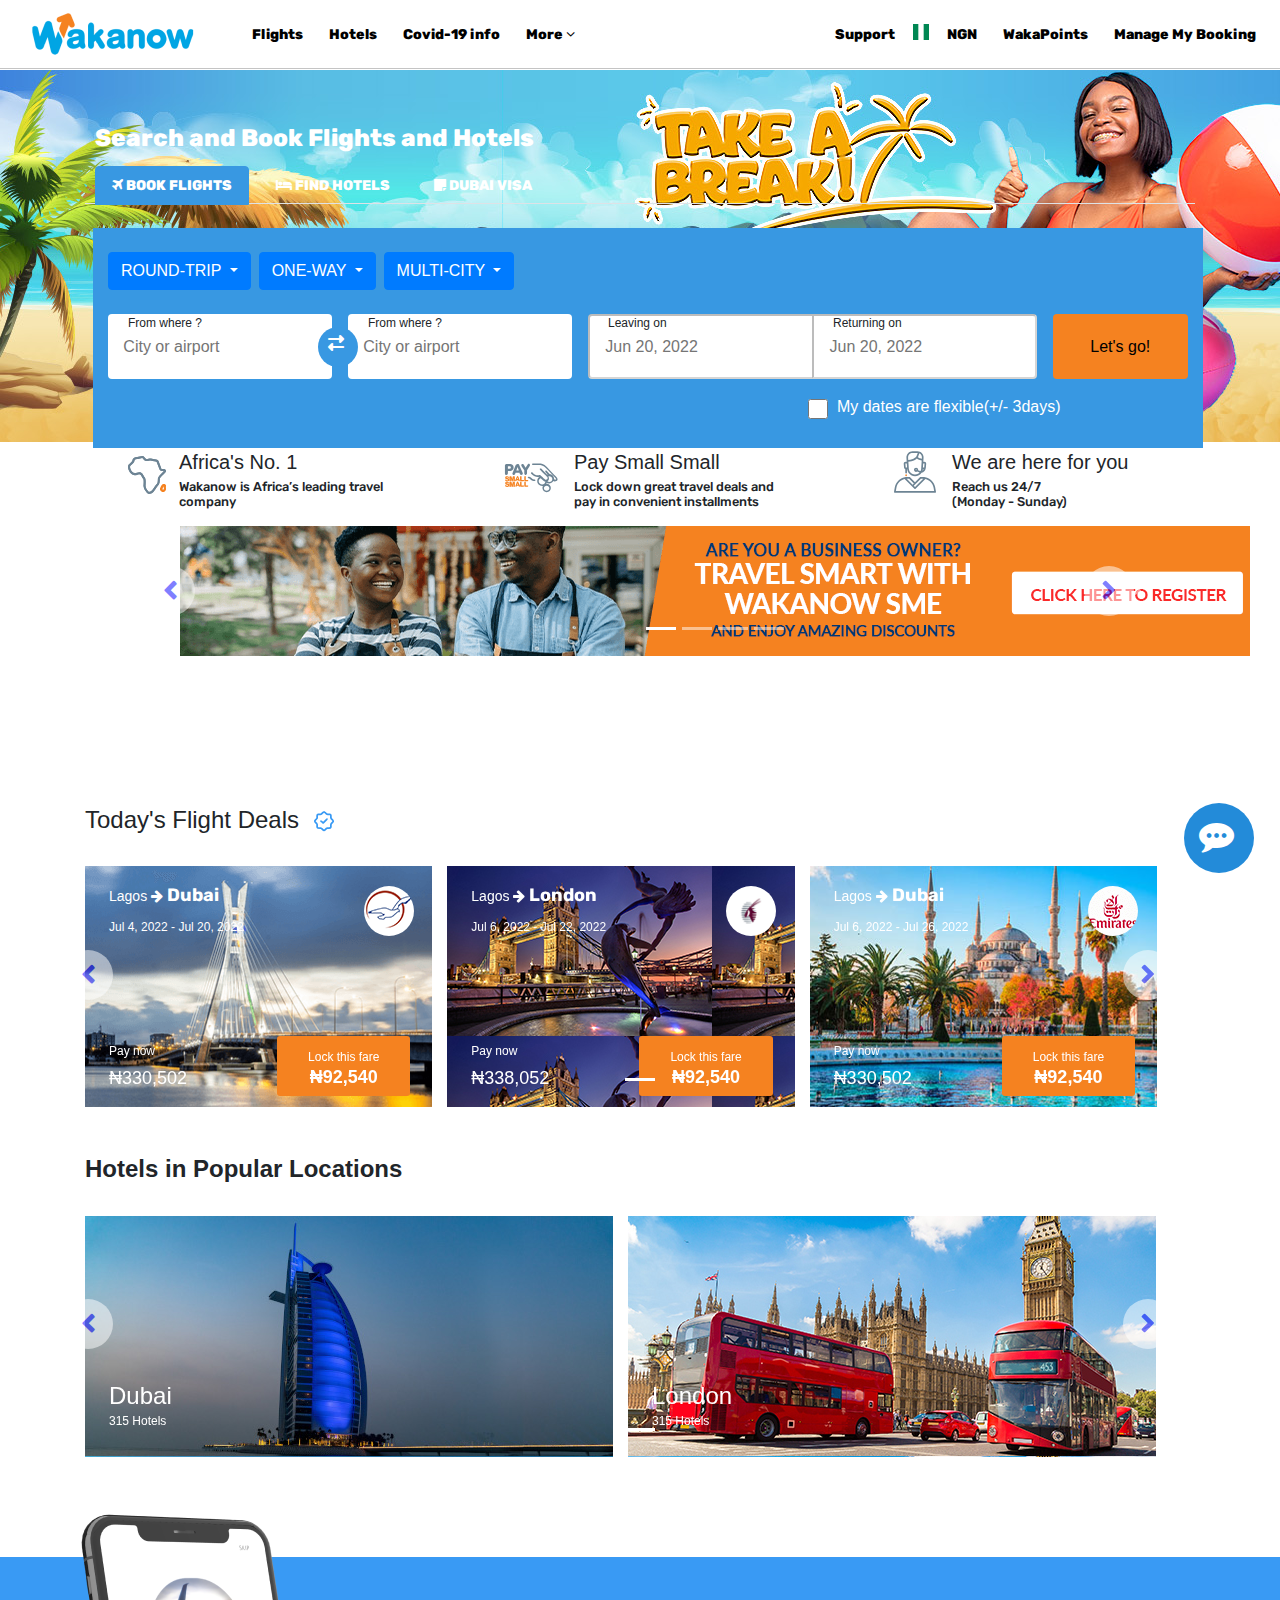
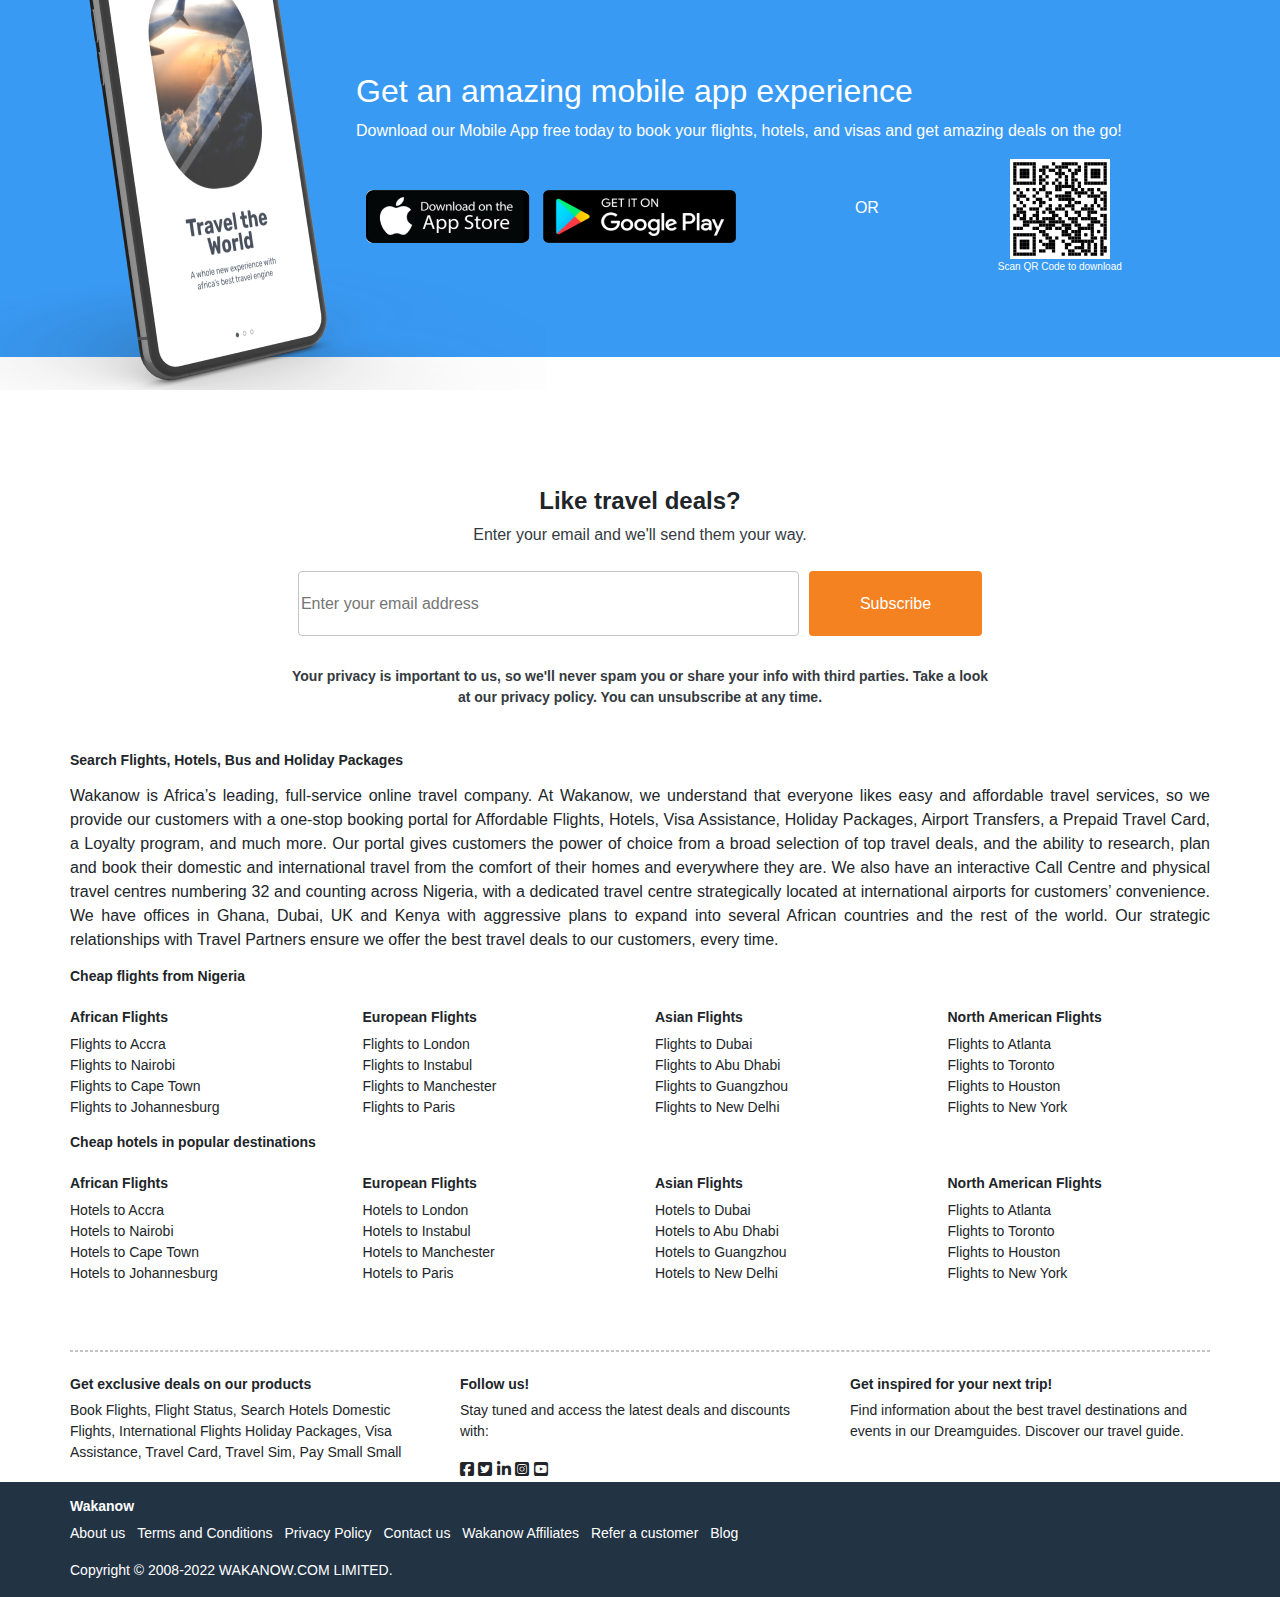
==== index.html @ a481f589 "Merge pull request #1 from gbadeyankashab/shaban" ====
<!DOCTYPE html>
<html lang="en">
  <head>
    <meta charset="UTF-8" />
    <meta http-equiv="X-UA-Compatible" content="IE=edge" />
    <meta name="viewport" content="width=device-width, initial-scale=1.0" />
    <title>Wakanow</title>
    <link
      rel="stylesheet"
      href="https://cdn.jsdelivr.net/npm/bootstrap@4.6.1/dist/css/bootstrap.min.css"
    />
    <script src="https://cdn.jsdelivr.net/npm/jquery@3.6.0/dist/jquery.slim.min.js"></script>
    <script src="https://cdn.jsdelivr.net/npm/popper.js@1.16.1/dist/umd/popper.min.js"></script>
    <script src="https://cdn.jsdelivr.net/npm/bootstrap@4.6.1/dist/js/bootstrap.bundle.min.js"></script>
    <link
      rel="stylesheet"
      href="https://cdnjs.cloudflare.com/ajax/libs/font-awesome/6.1.1/css/all.min.css"
    />
    <link
      rel="stylesheet"
      href="https://cdnjs.cloudflare.com/ajax/libs/font-awesome/4.7.0/css/font-awesome.css"
    />
    <link rel="stylesheet" href="./bootstrap.css" />
    <link rel="stylesheet" href="./index.css">
  </head>
  <style>

    @font-face {
      font-family: rubik;
      src: url(../Rubik/Rubik-VariableFont_wght.ttf);
    }
  </style>
  <body>
    <div class="page">
      <nav
        class="dimeji navbar navbar-expand-md bg-f navbar-f justify-content-between"
        style="
          border-bottom: 1px solid #c4c4c4;
          position: fixed;
          top: 0%;
          width: 100%;
          z-index: 2;
          background-color: #ffffff;
        "
      >
        <!-- Brand/logo -->
        <div class="d-flex">
          <a class="navbar-brand ml-3" href="#">
            <img class="usman"
              src="../image/wakanow-logo.png"
              alt="logo"
              style="font-size: 14px"
            />
          </a>

          <!-- Links -->
          <ul id="ball" class="navbar-nav mt-2 ml-4">
            <li class="nav-item">
              <a class="nav-link" href="./d.html">Flights</a>
            </li>
            <li class="nav-item">
              <a class="nav-link" href="./g.html">Hotels</a>
            </li>
            <li class="nav-item">
              <a class="nav-link" href="covid19info.html">Covid-19 info</a>
            </li>
            <li class="nav-item">
              <a class="nav-link" id="tboy" href="#" style="border: none"
                >More <i class="fa fa-angle-down"></i>
                <div class="thawban">
                  <div>
                  <img src="../image/pay-small-small.svg" alt="">
                  <p><a href="">hhhhhhhh</a></p>
                </div>
                </div>
              
              </a>
            </li>
          </ul>
        </div>
        <ul id="sch" class="navbar-nav">
          <li class="bat nav-item">
            <a class="nav-link" id="support" href="#" style="border: none"
              >Support
              <div class="dropdown1">
                <div class="all">
                  <i class="fa fa-whatsapp"> <span>Whatsapp</span></i>
                  <i class="fa fa-user-md"> <span>Customer Support</span></i>
                  <i class="fa fa-phone"> <span>Contact Us</span></i>
                </div>
              </div>
            </a>
          </li>
          <a>
            <div>
              <img 
                class="mt-2"
                id="nigeria"
                height="16"
                src="../image/flag.svg"
                alt=""
              />
              <div class="dropdown2">
                <div class="all">
                  <i class="fa fa-whatsapp"> <span>Whatsapp</span></i>
                  <i class="fa fa-user-md"> <span>Customer Support</span></i>
                  <i class="fa fa-phone"> <span>Contact Us</span></i>
                </div>
              </div>
            </div>
          </a>
          <li class="bat nav-item">
            <a class="nav-link" id="ngn" href="#" style="border: none"
              >NGN
              <div class="dropdown3">
                <div class="all">
                  <i> <span>USD ($) Dollars</span></i>
                  <i> <span>NGN (N) Naira</span></i>
                </div>
              </div></a>
            
          </li>
          <li class="bat nav-item">
            <a class="nav-link" href="wakapoints.html" style="border: none">WakaPoints</a>
          </li>
          <li class="bat nav-item">
            <a class="nav-link" href="#" style="border: none"
              >Manage My Booking
            </a>
          </li>
          <div class="anu" style="display: flex;">
          <li class="ibeji nav-item" style="">
            <a class="nav-link" id="suppor" href="#" style="border: none"
              >Support
              <div class="dropdown1">
                <div class="all">
                  <i class="fa fa-whatsapp"> <span>Whatsapp</span></i>
                  <i class="fa fa-user-md"> <span>Customer Support</span></i>
                  <i class="fa fa-phone"> <span>Contact Us</span></i>
                </div>
              </div>
            </a>
          </li>
          <li>
            <button class="ran"><i class="fa fa-bars" style=";"></i></button>
          </li>
          </div>
        </ul>
      </nav>
    </div>
    
    <div class="back">
          <div class="tunji container">
          <div class="book">Search and Book Flights and Hotels</div>
          <!-- Nav tabs -->
          <ul class="mom nav nav-tabs" role="tablist" style="margin-top: 10px;">
            <li class="nav-item">
              <a class="goe nav-link active text-white" data-toggle="tab" href="#home"><i class="fa fa-plane text-white"></i> BOOK FLIGHTS</a>
            </li>
            <li class="nav-item">
              <a class="goe nav-link text-white" data-toggle="tab" href="#menu1"><i class="fa fa-bed"></i> FIND HOTELS</a>
            </li>
            <li class="nav-item">
              <a class="goe nav-link text-white" data-toggle="tab" href="#menu2"><i class="fa fa-sticky-note"></i> DUBAI VISA</a>
            </li>
          </ul>
          <ul class="dad nav nav-tabs" role="tablist" style="margin-top: -20px;">
            <li class="nav-item">
              <a class="goa nav-link active text-white" data-toggle="tab" href="#home"><i class="fa fa-plane text-white"></i> Book Flights</a>
            </li>
            <li class="nav-item">
              <a class="goa nav-link text-white" data-toggle="tab" href="#menu1" style="margin-left: -10px;"><i class="fa fa-bed"></i> Find Hotels</a>
            </li>
            <li class="nav-item">
              <a class="goa nav-link text-white" data-toggle="tab" href="#menu2"><i class="fa fa-sticky-note"></i> Dubai Visa</a>
            </li>
          </ul><br>
        
          <!-- Tab panes -->
          <div class="tab-content">
            <div id="home" class="dads container tab-pane active bg-deji ml-2" style="height: 220px;"><br>
              <div class="tao d-flex">
                <div class="dropdown">
                  <button type="button" class="btn btn-primary dropdown-toggle text-white" data-toggle="dropdown">
                    ROUND-TRIP
                  </button>
                  <div class="dropdown-menu" style="width: 210px;">
                    <a class="dropdown-item" href="#">Round trip</a>
                    <a class="dropdown-item" href="#">One-way</a>
                    <a class="dropdown-item" href="#">Multi-city</a>
                  </div>
                </div>
                <div class="dropdown ml-2">
                  <button type="button" class="btn btn-primary dropdown-toggle text-white" data-toggle="dropdown">
                    ONE-WAY
                  </button>
                  <div class="dropdown-menu">
                    <a class="dropdown-item" href="#"></a>
                    <a class="dropdown-item" href="#">Link 2</a>
                    <a class="dropdown-item" href="#">Link 3</a>
                  </div>
                </div>
                <div class="dropdown ml-2">
                  <button type="button" class="btn btn-primary dropdown-toggle text-white" data-toggle="dropdown">
                    MULTI-CITY
                  </button>
                  <div class="dropdown-menu"style="width: 210px;">
                    <a class="dropdown-item" href="#">Economy</a>
                    <a class="dropdown-item" href="#">Premium Economy</a>
                    <a class="dropdown-item" href="#">Business</a>
                    <a class="dropdown-item" href="#">First Class</a>
                  </div>
                </div>
              </div><br>
              <div class="bolu d-flex">
                <div class="dropdown">
                  <button type="button" class="btn btn-primary text-white" data-toggle="dropdown" disabled style="margin-right: 5px; width: 118px;">
                    ROUND TRIP
                  </button>
                  <div class="dropdown-menu" style="width: 210px;">
                    <a class="dropdown-item" href="#">Round trip</a>
                    <a class="dropdown-item" href="#">One-way</a>
                    <a class="dropdown-item" href="#">Multi-city</a>
                  </div>
                </div>
                <div class="dropdown ml-2">
                  <button type="button" class="btn btn-primary text-white" data-toggle="dropdown" disabled style="margin-right: 5px; width: 100px;">
                    ONE-WAY
                  </button>
                  <div class="dropdown-menu">
                    <a class="dropdown-item" href="#"></a>
                    <a class="dropdown-item" href="#">Link 2</a>
                    <a class="dropdown-item" href="#">Link 3</a>
                  </div>
                </div>
                <div class="dropdown ml-2">
                  <button type="button" class="btn btn-primary text-white" data-toggle="dropdown" disabled style="width: 110px;">
                    MULTI-CITY
                  </button>
                  <div class="dropdown-menu"style="width: 210px;">
                    <a class="dropdown-item" href="#">Economy</a>
                    <a class="dropdown-item" href="#">Premium Economy</a>
                    <a class="dropdown-item" href="#">Business</a>
                    <a class="dropdown-item" href="#">First Class</a>
                  </div>
                </div>
              </div>
              <div class="d-flex"  id="shabxy">
                <label _ngcontent-bpd-c108="" class="label">From where ?</label>
                <input class="city" type="text" placeholder="   City or airport ">
                <div class="rounded-circle bg-deji" style="width: 40px; height: 40px; position: absolute;margin-left: 210px; margin-top: 13px;">
                <i class="fa fa-right-left text-white mt-2 position-absolute" style="margin-left: 10px;"></i>
                </div>
                <br><label _ngcontent-bpd-c108="" class="label1">From where ?</label>
                <input class="city ml-3" type="text" placeholder="   City or airport">          
                <label _ngcontent-bpd-c108="" class="label2">Leaving on</label>               
                <input class="city2 ml-3 bg-white" type="text" placeholder="   Jun 20, 2022" disabled>
                <label _ngcontent-bpd-c108="" class="label3">Returning on</label>               
                <input class="city3 bg-white" type="text" placeholder="   Jun 20, 2022" disabled>
                <button class="button ml-3">Let's go!</button>
              </div>
              <div class=""  id="shabs">
                <label _ngcontent-bpd-c108="" class="label">From where ?</label>
                <input class="city" type="text" placeholder="   Murtala Muhammed International Airport " style="width: 350px !important; font-weight: 400; font-family: rubik, sans-serif; font-size: 16px;">
                <div class="rounded-circle bg-deji" style="width: 40px; height: 40px; position: absolute;margin-left: 150px; margin-top: -10px;">
                <i class="fa fa-right-left text-white mt-2 position-absolute" style="margin-left: 10px;"></i>
                </div>
                <br><label _ngcontent-bpd-c108="" class="label7">To where ?</label>
                <input class="city " type="text" placeholder="   Dubai International Airport (DXB)" style="width: 350px !important; font-weight: 400; font-family: rubik, sans-serif; font-size: 16px;"><br><br>          
                <div class="d-flex">
                <label _ngcontent-bpd-c108="" class="label8">Leaving on</label>               
                <input class="city7 bg-white" type="text" placeholder="   Jun 20, 2022" disabled>
                <label _ngcontent-bpd-c108="" class="label9">Returning on</label>               
                <input class="city8 bg-white" type="text" placeholder="   Jun 20, 2022" disabled>
                
              </div><br>
              <div class="taoh d-flex">
                <div class="dropdown">
                  <button type="button" class="btn btn-white dropdown-toggle text-white" data-toggle="dropdown" style="height: 65px; width: 170px;">
                    1 Passenger
                  </button>
                  <div class="dropdown-menu" style="width: 210px;">
                    <a class="dropdown-item" href="#">Round trip</a>
                    <a class="dropdown-item" href="#">One-way</a>
                    <a class="dropdown-item" href="#">Multi-city</a>
                  </div>
                </div>
                <div class="dropdown ml-2">
                  <button type="button" class="btn btn-white dropdown-toggle text-white" data-toggle="dropdown" style="height: 65px; width: 170px;">
                    Economy
                  </button>
                  <div class="dropdown-menu"style="width: 210px;">
                    <a class="dropdown-item" href="#">Economy</a>
                    <a class="dropdown-item" href="#">Premium Economy</a>
                    <a class="dropdown-item" href="#">Business</a>
                    <a class="dropdown-item" href="#">First Class</a>
                  </div>
                </div>
              </div><br><br>
                <button class="button">Let's go!</button>
              </div>
              <div class="d-flex mt-3" style="margin-left: 700px;">
              <input class="check mt-1" type="checkbox">
              <div class="text-white f-">&nbsp;&nbsp;My dates are flexible(+/- 3days)</div>
              </div>              
            </div>
            <div id="menu1" class="container tab-pane fade bg-deji ml-2" style="height: 220px;"><br>
              <div class="d-flex text-white font-weight-bold" style="font-size: 12px;">
                <div class="mt-3">
                  <p>WHAT ARE YOU TRAVELLING FOR?</p>
                </div>
                <div class=" ml-3">
                  <div class="d-flex mt-3">
                    <input class="check" type="checkbox">
                    <div class="text-white f-">&nbsp;&nbsp;BUSINESS</div>
                    </div>
                </div>
                <div class=" ml-3">
                  <div class="d-flex mt-3">
                    <input class="check" type="checkbox">
                    <div class="text-white f-">&nbsp;&nbsp;LEISURE</div>
                    </div>
                </div>
                <div class="mt-3 ml-3">
                  <p style="font-size: 12px; text-decoration: underline;">Why this?</p>
                </div>
               
              </div><br>
              <div class="d-flex"  id="shabxy">
                <label _ngcontent-bpd-c108="" class="la">Going to?
                </label>
                <input class="town" type="text" placeholder="    Destination, city or hotel name" style="font-weight: bold; font-size: 16px; font-family: rubik, sans-serif;">                                      
                <label _ngcontent-bpd-c108="" class="la2">Check-in</label>               
                <input class="town2 ml-2 bg-white" type="text" placeholder="   Jun 20, 2022" disabled style="font-weight: bold; font-size: 16px; line-height: 30px;">
                <label _ngcontent-bpd-c108="" class="la3">Check-out</label>               
                <input class="town3 bg-white" type="text" placeholder="   Jun 20, 2022" disabled style="font-weight: bold; font-size: 16px;">
                <button class="goes">
                  <p class="mb-4" style="color: #BAAEB2; font-size: 12px; margin-left:-60px;">Rooms and guests</p>
                  <p style="margin-top: -20px; font-size: 16px; margin-left: -50px;">1 Room, 1 Guest</p>
                  <div><i id="down" class="fa fa-angle-down" style="position: absolute; margin-top: -40px; margin-left: 80px;"></i></div>
                  <div class="box">
                    <div class="">
                      <span>Roo</span>
                      <div>
                        <p>bbj</p>
                      </div>
                    </div>
                  </div>
                </button>
                <button class="button ml-3">Search</button>
                
              </div>
              <div class="d-flex mt-3" style="margin-left: 700px;">
                <div>
                  <i class="fa fa-check-decagram mr-1"></i>
                </div>
              </div>        
            </div>
            <div id="menu2" class="container tab-pane fade"><br>
              <h3>Menu 2</h3>
              <p>Sed ut perspiciatis unde omnis iste natus error sit voluptatem accusantium doloremque laudantium, totam rem aperiam.</p>
            </div>
          </div>
        </div>
      </div>
      <div class="ayo d-flex">
        <div style="margin-left: 120px;">
          <img src="../image/africa-icon.svg" alt="" style="margin-bottom: 10px;">
        </div>
        <div>
          <h5 class="ml-1">Africa's No. 1 <p class="travel">Wakanow is Africa’s leading travel
            <br> company</p>
          </h5>
        </div>      
        <div style="margin-left:120px;">
          <img src="../image/pay-small-small.svg" alt="">
        </div>
        <div>
          <h5 class="ml-3">Pay Small Small
          <p class="travel">Lock down great travel deals and
            <br>pay in convenient installments</p>
        </h5>
      </div> 
        <div style="margin-left:120px;">
          <img src="../image/telemarketer.svg" alt="">
        </div>
        <div>
          <h5 class="ml-3">We are here for you
          <p class="travel">Reach us 24/7
           <br>(Monday - Sunday)</p>
         </h5>
        </div>    
      </div>
      <div class="na container-fluid">
        <div class="col-lg-12">
      <div id="demo" class="ife carousel slide" data-ride="carousel" style="margin-left: 150px;">

        <!-- Indicators -->
        <ul class="carousel-indicators">
          <li data-target="#demo" data-slide-to="0" class="active"></li>
          <li data-target="#demo" data-slide-to="1"></li>
          <li data-target="#demo" data-slide-to="2"></li>
          <li data-target="#demo" data-slide-to="3"></li>
        </ul>
        
        <!-- The slideshow -->
        <div class="carousel-inner">
          <div class="carousel-item active">
            <img class="ala" src="../image/Travel_Smart_Slider.png" alt="Los Angeles" width="" height="130px">
          </div>
          <div class="carousel-item">
            <img class="alas" src="../image/MAAS.png" alt="Chicago" width="" height="130px">
          </div>
          <div class="carousel-item">
            <img class="alass" src="../image/HomeCovid.jpg" alt="New York" width="px" height="130px">
          </div>
          <div class="carousel-item">
            <img class="alasss" src="../image/Wakapoint_Sliderbanner.png" alt="New York" width="px" height="130px">
          </div>
        </div>
        
        <!-- Left and right controls -->
        <a class="carousel-control-prev" id="prev" href="#demo" data-slide="prev" style="margin-left: -90px;">
          <span class="fa fa-chevron-left" style="color:blue; font-size: 20px; font-weight: bold; background-color: white; display: flex; justify-content: center; align-items: center; width: 50px; height: 50px; border-radius: 50%;"></span>
        </a>
        <a class="carousel-control-next" href="#demo" data-slide="next" style="margin-right: 60px;">
          <span class="fa fa-chevron-right" style="color:blue; font-size: 20px; font-weight: bold; background-color: white; display: flex; justify-content: center; align-items: center; width: 50px; height: 50px; border-radius: 50%; margin-left: 5px;"></span>></span>
        </a>
      </div>
    </div>
    </div>
      <div class="nj container-fluid">
        <div class="col-sm-12">
      <div id="demo" class="ife carousel slide" data-ride="carousel" style="margin-left: 150px;">

        <!-- Indicators -->
        <ul class="carousel-indicators">
          <li data-target="#demo" data-slide-to="0" class="active"></li>
          <li data-target="#demo" data-slide-to="1"></li>
          <li data-target="#demo" data-slide-to="2"></li>
          <li data-target="#demo" data-slide-to="3"></li>
        </ul>
        
        <!-- The slideshow -->
        <div class="carousel-inner">
          <div class="carousel-item active">
            <img class="ala" src="../image/Travel_Smart_Slider.png" alt="Los Angeles" width="" height="130px">
          </div>
          <div class="carousel-item">
            <img class="alas" src="../image/MAAS.png" alt="Chicago" width="" height="130px">
          </div>
          <div class="carousel-item">
            <img class="alass" src="../image/HomeCovid.jpg" alt="New York" width="px" height="130px">
          </div>
          <div class="carousel-item">
            <img class="alasss" src="../image/Wakapoint_Sliderbanner.png" alt="New York" width="px" height="130px">
          </div>
        </div>
        
        <!-- Left and right controls -->
        <a class="carousel-control-prev" id="prev" href="#demo" data-slide="prev" style="margin-left: -90px;">
          <span class="fa fa-chevron-left" style="color:blue; font-size: 20px; font-weight: bold; background-color: white; display: flex; justify-content: center; align-items: center; width: 50px; height: 50px; border-radius: 50%;"></span>
        </a>
        <a class="carousel-control-next" href="#demo" data-slide="next" style="margin-right: 60px;">
          <span class="fa fa-chevron-right" style="color:blue; font-size: 20px; font-weight: bold; background-color: white; display: flex; justify-content: center; align-items: center; width: 50px; height: 50px; border-radius: 50%; margin-left: 5px;"></span>></span>
        </a>
      </div>
    </div>
    </div>
      <div class="container bg-white" style="margin-top: 150px;">
        <h4>Today's Flight Deals <img class="ml-2" src="../image/verified.png" alt=""></h4>
        <!-- <div class="d-flex mt-5">
        
        </div> -->
        <div id="demo" class="carousel slide" data-ride="carousel" >

          <!-- Indicators -->
          <ul class="carousel-indicators">
            <li data-target="#deji" data-slide-to="0" class="active"></li>
            <!-- <li data-target="#deji" data-slide-to="1"></li> -->
            <!-- <li data-target="#deji" data-slide-to="2"></li>
            <li data-target="#deji" data-slide-to="3"></li> -->
          </ul>
          
          <!-- The slideshow -->
          <br><div class="carousel-inner">
            <div class="carousel-item active d-flex">
              <div class="london1">
                <div class=" shaban text-white d-flex">
                  <div>
                  <div class="d-flex">
                    <p class="mt-3 ml-4" style="font-size: 14px;">Lagos<i class="fa fa-arrow-right ml-1" style="font-size:14px;"></i><span class="font-weight-bold ml-1" style="font-size: 18px; font-family: rubik,sans-serif;">Dubai</span></p>
                  </div>
                 <div class="d-flex">
                  <p class="ml-4" style="font-size:12px; line-height:5px;">Jul 4, 2022 - Jul 20, 2022</p>
                </div>
                </div>
                <img class="`" src="../image/P4.gif" alt="" style="border-radius: 100%; height: 50px; margin-left: 120px; margin-top: 20px; ">
                </div>
                <div class=" shaban text-white d-flex" style="margin-top: 80px;">
                  <div>
                  <div class="d-flex">
                    <p class="mt-3 ml-4" style="font-size: 12px;">Pay now</p>
                  </div>
                 <div class="d-flex">
                  <h5 class="ml-4" style="font-size:18px; line-height:5px;">₦330,502</h5>
                </div>
                </div>
                <button class="primary btn btn">
                <div class="text-white" style="line-height: 20px;">
                  <span style="font-size: 12px;">Lock this fare</span>
                  <span class="font-weight-bold d-block" style="font-size: 18px;">₦92,540</span>
                </div>
                </button>
                </div>
              </div >
              <div class="london2">
                <div class=" shaban text-white d-flex">
                  <div>
                  <div class="d-flex">
                    <p class="mt-3 ml-4" style="font-size: 14px;">Lagos<i class="fa fa-arrow-right ml-1" style="font-size:14px;"></i><span class="font-weight-bold ml-1" style="font-size: 18px; font-family: rubik,sans-serif;">London</span></p>
                  </div>
                 <div class="d-flex">
                  <p class="ml-4" style="font-size:12px; line-height:5px;">Jul 6, 2022 - Jul 22, 2022</p>
                </div>
                </div>
                <img class="`" src="../image/QR.gif" alt="" style="border-radius: 100%; height: 50px; margin-left: 120px; margin-top: 20px; ">
                </div>
                <div class=" shaban text-white d-flex" style="margin-top: 80px;">
                  <div>
                  <div class="d-flex">
                    <p class="mt-3 ml-4" style="font-size: 12px;">Pay now</p>
                  </div>
                 <div class="d-flex">
                  <h5 class="ml-4" style="font-size:18px; line-height:5px;">₦338,052</h5>
                </div>
                </div>
                <button class="primary btn btn">
                <div class="text-white" style="line-height: 20px;">
                  <span style="font-size: 12px;">Lock this fare</span>
                  <span class="font-weight-bold d-block" style="font-size: 18px;">₦92,540</span>
                </div>
                </button>
                </div>
              </div>
              
              <div class="london3">
                <div class=" shaban text-white d-flex">
                  <div>
                  <div class="d-flex">
                    <p class="mt-3 ml-4" style="font-size: 14px;">Lagos<i class="fa fa-arrow-right ml-1" style="font-size:14px;"></i><span class="font-weight-bold ml-1" style="font-size: 18px; font-family: rubik,sans-serif;">Dubai</span></p>
                  </div>
                 <div class="d-flex">
                  <p class="ml-4" style="font-size:12px; line-height:5px;">Jul 6, 2022 - Jul 26, 2022</p>
                </div>
                </div>
                <img class="`" src="../image/EK.gif" alt="" style="border-radius: 100%; height: 50px; margin-left: 120px; margin-top: 20px; ">
                </div>
                <div class=" shaban text-white d-flex" style="margin-top: 80px;">
                  <div>
                  <div class="d-flex">
                    <p class="mt-3 ml-4" style="font-size: 12px;">Pay now</p>
                  </div>
                 <div class="d-flex">
                  <h5 class="ml-4" style="font-size:18px; line-height:5px;">₦330,502</h5>
                </div>
                </div>
                <button class="primary btn btn">
                <div class="text-white" style="line-height: 20px;">
                  <span style="font-size: 12px;">Lock this fare</span>
                  <span class="font-weight-bold d-block" style="font-size: 18px;">₦92,540</span>
                </div>
                </button>
                </div>
              </div>
          </div>
          </div>
          
          
          <a class="carousel-control-prev" href="#deji" data-slide="prev" style="margin-left:-80px;">
            <span class="fa fa-chevron-left" style="color:blue; font-size: 20px; font-weight: bold; background-color: white; display: flex; justify-content: center; align-items: center; width: 50px; height: 50px; border-radius: 50%;"></span>
          </a>
          <a class="carousel-control-next" href="#deji" data-slide="next">
            <span class="fa fa-chevron-right" style="color:blue; font-size: 20px; font-weight: bold; background-color: white; display: flex; justify-content: center; align-items: center; width: 50px; height: 50px; border-radius: 50%; margin-left: 80px;"></span>></span>
          </a>
        </div>
      </div>
      <div class="container mt-5">
        <h4 class="font-weight-bold d-none d-sm-block">Hotels in Popular Locations</h4>
        <div id="demo" class="carousel slide" data-ride="carousel" >

          <!-- Indicators -->
          <ul class="carousel-indicators">
            <li data-target="#deji" data-slide-to="0" class="active"></li>
            <!-- <li data-target="#deji" data-slide-to="1"></li> -->
            <!-- <li data-target="#deji" data-slide-to="2"></li>
            <li data-target="#deji" data-slide-to="3"></li> -->
          </ul>
          
          <!-- The slideshow -->
          <br><div class="carousel-inner">
            <div class="carousel-item active d-flex">
              <div class="dubai">
                <div class=" shaban text-white d-flex" style="margin-top: 150px;">
                  <div>
                  <div class="d-flex">
                    <h4 class="mt-3 ml-4">Dubai</h4>
                  </div>
                 <div class="d-flex">
                  <span class="ml-4" style="font-size:12px; line-height:5px;">315 Hotels</span>
                </div>
                </div>
                </div>
              </div >
              <div class="london5">
                <div class=" shaban text-white d-flex" style="margin-top: 150px;">
                  <div>
                  <div class="d-flex">
                    <h4 class="mt-3 ml-4">London</h4>
                  </div>
                 <div class="d-flex">
                  <span class="ml-4" style="font-size:12px; line-height:5px;">315 Hotels</span>
                </div>
                </div>
               
                </div>
              </div>
              
             
          </div>
          </div>
          
          
          <a class="carousel-control-prev" href="#deji" data-slide="prev" style="margin-left:-80px;">
            <span class="fa fa-chevron-left" style="color:blue; font-size: 20px; font-weight: bold; background-color: white; display: flex; justify-content: center; align-items: center; width: 50px; height: 50px; border-radius: 50%;"></span>
          </a>
          <a class="carousel-control-next" href="#deji" data-slide="next">
            <span class="fa fa-chevron-right" style="color:blue; font-size: 20px; font-weight: bold; background-color: white; display: flex; justify-content: center; align-items: center; width: 50px; height: 50px; border-radius: 50%; margin-left: 80px;"></span>></span>
          </a>
        </div>
      </div>
      <div class="bg">
      <div class="container" style="height:400px; margin-top: 100px;">
        <div class="d-flex align-items-center">
          <div class="image-box" style="margin-top: -151px; margin-left: -200px;">
            <img src="../image/app-download-icon-desktop.png" alt="" class="img-fluid d-none d-md-block" style="">
          </div>
          <div class="content" style="margin-left: -190px;">
            <h2 class="text-white font-weight-normal">Get an amazing mobile app experience</h2>
            <p class="text-white">Download our Mobile App free today to book your flights, hotels, and visas and get amazing deals on the go!</p>
            <div class="d-none d-md-flex align-items-center justify-content-between">
              <div>
                <a href="https://apps.apple.com/us/app/id1467891138">
                  <img src="../image/IOS-image.png" alt="">
                </a>
                <a href="https://play.google.com/store/apps/details?id=com.wakanow.android">
                  <img src="../image/Play-store.png" alt="">
                </a>
              </div>
              <div>
                <p class="text-white m-o">OR</p>
              </div>
              <div class="text-center">
                <img src="../image/app-qr.svg" alt="" style="height: 100px;">
                <p class="m-0 text-white" style="font-size: 10px;">Scan QR Code to download</p>
              </div>
            </div>
          </div>
        </div> 
      </div>
    </div>
    <div class="container bg-thaw" style="margin-top: 100px; height:  278.984px;">
      <div class="text-center" style="">
        <h4 class="font-weight-bold" style="padding-top: 30px">Like travel deals?</h4>
        <p class="text-dark">Enter your email and we'll send them your way.</p>
      </div>
      <div class="d-flex mt-4" style="align-items: center; justify-content: center">
        <input class="mail" type="email" placeholder="Enter your email address" style="height: 65px; width: 500.984px;">
        <button class="btn btn-f">Subscribe</button>
      </div>
      
      <p class="mt-4 mt-md-0 text-dark travel-deals-desc text-center" style="font-size: 14px; font-weight: 600; padding-top: 30px;"> 
        Your privacy is important to us, so we'll never spam you or share your info with third parties. Take a look 
        <br> at our privacy policy. You can unsubscribe at any time. 
      </p>
    </div>
    <div class="container mt-3" style="padding: 0;">
      <div>
        <h5 style="font-size: 14px;" class="font-weight-bold">Search Flights, Hotels, Bus and Holiday Packages</h5>
        <p class="text-justify mt-3">Wakanow is Africa’s leading, full-service online travel company. At Wakanow, we understand that everyone likes easy and affordable travel services, so we provide our customers with a one-stop booking portal for Affordable Flights, Hotels, Visa Assistance, Holiday Packages, Airport Transfers, a Prepaid Travel Card, a Loyalty program, and much more. Our portal gives customers the power of choice from a broad selection of top travel deals, and the ability to research, plan and book their domestic and international travel from the comfort of their homes and everywhere they are. We also have an interactive Call Centre and physical travel centres numbering 32 and counting across Nigeria, with a dedicated travel centre strategically located at international airports for customers’ convenience. We have offices in Ghana, Dubai, UK and Kenya with aggressive plans to expand into several African countries and the rest of the world. Our strategic relationships with Travel Partners ensure we offer the best travel deals to our customers, every time.
        </p>
      </div>
      <div class="row d-flex">
        <h2 class="col-md-12 mb-4 font-weight-bold" style="font-size: 14px;">Cheap flights from Nigeria</h2>
        <div class="col-md-12 collapse show">
        <div id="accra" class="row d-flex">
          <ul class="col-sm col-6 list-unstyled footer-alt-links">
            <h5 style="font-size: 14px; font-weight: bold;">African Flights</h5>
            <li>Flights to Accra</li>
            <li>Flights to Nairobi</li>
            <li>Flights to Cape Town</li>
            <li>Flights to Johannesburg</li>
          </ul>
          <ul class="col-sm col-6 list-unstyled footer-alt-links">
            <h5 style="font-size: 14px; font-weight: bold;">European Flights</h5>
            <li>Flights to London</li>
            <li>Flights to Instabul</li>
            <li>Flights to Manchester</li>
            <li>Flights to Paris</li>
          </ul>
          <ul class="col-sm col-6 list-unstyled footer-alt-links">
            <h5 style="font-size: 14px; font-weight: bold;">Asian Flights</h5>
            <li>Flights to Dubai</li>
            <li>Flights to Abu Dhabi</li>
            <li>Flights to Guangzhou</li>
            <li>Flights to New Delhi  </li>
          </ul>
          <ul class="col-sm col-6 list-unstyled footer-alt-links">
            <h5 style="font-size: 14px; font-weight: bold;">North American Flights</h5>
            <li>Flights to Atlanta</li>
            <li>Flights to Toronto</li>
            <li>Flights to Houston</li>
            <li>Flights to New York</li>
          </ul>
        </div>
        </div>

      </div>
      <div class="row d-flex">
        <h2 class="col-md-12 mb-4 font-weight-bold" style="font-size: 14px;">Cheap hotels in popular destinations</h2>
        <div class="col-md-12 collapse show">
        <div id="accra" class="row d-flex">
          <ul class="col-sm col-6 list-unstyled footer-alt-links">
            <h5 style="font-size: 14px; font-weight: bold;">African Flights</h5>
            <li>Hotels to Accra</li>
            <li>Hotels to Nairobi</li>
            <li>Hotels to Cape Town</li>
            <li>Hotels to Johannesburg</li>
          </ul>
          <ul class="col-sm col-6 list-unstyled footer-alt-links">
            <h5 style="font-size: 14px; font-weight: bold;">European Flights</h5>
            <li>Hotels to London</li>
            <li>Hotels to Instabul</li>
            <li>Hotels to Manchester</li>
            <li>Hotels to Paris</li>
          </ul>
          <ul class="col-sm col-6 list-unstyled footer-alt-links">
            <h5 style="font-size: 14px; font-weight: bold;">Asian Flights</h5>
            <li>Hotels to Dubai</li>
            <li>Hotels to Abu Dhabi</li>
            <li>Hotels to Guangzhou</li>
            <li>Hotels to New Delhi  </li>
          </ul>
          <ul class="col-sm col-6 list-unstyled footer-alt-links">
            <h5 style="font-size: 14px; font-weight: bold;">North American Flights</h5>
            <li>Flights to Atlanta</li>
            <li>Flights to Toronto</li>
            <li>Flights to Houston</li>
            <li>Flights to New York</li>
          </ul>
        </div>
        </div>

      </div>
      <div class="dashed"></div>
     <div id="get" class="row mt-4 d-flex">
      <div class="col-lg-4 col-sm-6">
        <div>
          <h5>Get exclusive deals on our products</h5>
          <p>Book Flights, Flight Status, Search Hotels Domestic Flights, International Flights Holiday Packages, Visa Assistance, Travel Card, Travel Sim, Pay Small Small</p>
        </div>
      </div>
      <div class="col-lg-4 col-sm-6">
        <div>
          <h5>Follow us!</h5>
          <p>Stay tuned and access the latest deals and discounts with:</p>
          <i class="fa-brands fa-facebook-square"></i>
          <i class="fa-brands fa-twitter-square"></i>
          <i class="fa-brands fa-linkedin"></i>
          <i class="fa-brands fa-instagram-square"></i>
          <i class="fa-brands fa-youtube-square"></i>
        </div>
      </div>
      <div class="col-lg-4 col-sm-6">
        <div>
          <h5>Get inspired for your next trip!</h5>
          <p>Find information about the best travel destinations and events in our Dreamguides. Discover our travel guide.</p>
        </div>
      </div>
     </div>
    </div>
    <div class="tain">
    <div class="container">
      <div class="row d-flex">
        <div class="col-lg-12">
          <div class="text-white mt-3" >
            <h5 class="text-white d-none d-sm-block" style="font-size: 14px; margin-left: -15px; font-weight:bold ;">Wakanow</h5>
            <ul style="margin-left: -55px; font-size: 14px;">
              <li class="list-inline-item">About us</li>
              <li class="list-inline-item">Terms and Conditions</li>
              <li class="list-inline-item">Privacy Policy</li>
              <li class="list-inline-item">Contact us</li>
              <li class="list-inline-item">Wakanow Affiliates</li>
              <li class="list-inline-item">Refer a customer</li>
              <li class="list-inline-item">Blog</li>
            </ul>
            <p style="margin-left: -15px; font-size: 14px;">Copyright © 2008-2022 WAKANOW.COM LIMITED.</p>
          </div>
        </div>
      </div>
      <div class="message">
        <i class="fa fa-message" style="color:white; font-size: 35px;margin-left: 15px; margin-top: 15px;"></i>
      </div>
    </div>
   
    </div>
    </div>
  </body>
</html>
---- index.css ----
.page {
  background-color: white;
  width: 100%;
  height: 100%;
}
a:active {
  border: 1px solid #399af4;
  border-radius: 6px;
  color: #399af4;
}
a:hover {
  color: #8f9af4 !important;
}
a {
  color: black;
  font-family: rubik, sans-serif;
  font-size: 14px;
  font-weight: 800;
  margin-left: 10px;
}
.dropdown1 {
  width: 150px;
  height: 120px;
  background-color: white;
  box-shadow: 5px 5px 10px rgba(0, 0, 0, 0.15);
  position: absolute;
  display: none;
  color: black;
  font-family: rubik;
  right: 27%;
  margin-top: 25px;
}
#support:hover .dropdown1 {
  display: inherit;
}
.ibeji{
  display: none;
}
.ibeji:hover .dropdown1 {
  display: inherit;
}
.dropdown2 {
  width: 150px;
  height: 120px;
  background-color: white;
  box-shadow: 5px 5px 10px rgba(0, 0, 0, 0.15);
  position: absolute;
  display: none;
  text-transform: lowercase;
  color: black;
  font-family: rubik;
  right: 27%;
  margin-top: 25px;
}
#nigeria:hover .dropdown2 {
  display: inherit;
}

.dropdown3 {
  width: 150px;
  height: 50px;
  background-color: white;
  box-shadow: 5px 5px 10px rgba(0, 0, 0, 0.15);
  position: absolute;
  display: none;
  color: black;
  font-family: rubik;
  right: 20%;
  margin-top: 25px;
  text-decoration: none;
}
.thawban {
  width: 150px;
  height: 70px;
  background-color: white;
  box-shadow: 5px 5px 10px rgba(0, 0, 0, 0.15);
  position: absolute;
  margin-right: 450px;
  color: black;
  font-family: rubik;
  right: 20%;
  margin-top: 25px;
  text-decoration: none;
  display: none;
}
#tboy:hover .thawban{
  display: inherit;
}
#ngn:hover .dropdown3 {
  display: inherit;
}
.all i {
  padding: 10px;
}
.back {
  background-image: url(../image/waka.jpg);
  width: 100%;
  height:380px;
  background-repeat: no-repeat;
  margin-top: 70px;
  padding: 0;
}
.bac {
  background-image: url(../image/Hotel-Banner.png);
  width: 100%;
  height:380px;
  background-repeat: no-repeat;
  margin-top: 70px;
  padding: 0;

}
.book {
  font-size: 24px;
  font-family: rubik, sans-serif;
  font-weight: 800;
  color: #ffffff;
  margin-left: 10px;
  padding-top: 50px;
}
.label{
  font-size: 12px;
  position: absolute;
  margin-left: 20px;
  
}
.label7{
  font-size: 12px;
  position: absolute;
  margin-left: 15px;
  
}
.la{
  font-size: 12px;
  position: absolute;
  margin-left: 20px;
  color: #BAAEB2
}
.label1{
  font-size: 12px;
  position: absolute;
  margin-left: 260px;
  
}
.label2{
  font-size: 12px;
  position: absolute;
  margin-left: 500px;
  
}
.label3{
  font-size: 12px;
  position: absolute;
  margin-left: 725px;
  
}
.label8{
  font-size: 12px;
  position: absolute;
  margin-left: 20px;
  
}
.label9{
  font-size: 12px;
  position: absolute;
  margin-left: 190px;
  
}
.la2{
  font-size: 12px;
  position: absolute;
  margin-left: 328px;
  color: #BAAEB2
}
.la3{
  font-size: 12px;
  position: absolute;
  margin-left:550px;
  color: #BAAEB2
}
.city2{
  width: 250px;
  height: 65px;
  border-top-left-radius: 4px;
  border-bottom-left-radius: 4px;

}
.city3{
  width: 250px;
  height: 65px;
  border-top-right-radius: 4px;
  border-bottom-right-radius:4px;
  margin-left:0.1px;
}
.city7{
  width: 175px;
  height: 65px;
  border-top-left-radius: 4px;
  border-bottom-left-radius: 4px;

}
.city8{
  width: 175px;
  height: 65px;
  border-top-right-radius: 4px;
  border-bottom-right-radius:4px;
  margin-left:0.1px;
}
.town{
  width: 320px;
  height: 65px;
  border-top-left-radius: 4px;
  border-top-right-radius: 4px;
  border-bottom-left-radius: 4px;
  border-bottom-right-radius: 4px;
  border: none;
  line-height: 84px;
}
.city2{
  width: 250px;
  height: 65px;
  border-top-left-radius: 4px;
  border-bottom-left-radius: 4px;
  border-right: none;
}
.town3{
  width: 200px;
  height: 65px;
  border-top-right-radius: 4px;
  border-bottom-right-radius:4px;
  border-left: none;
}

  

.city{
  width: 250px;
  height: 65px;
  border-top-left-radius: 4px;
  border-top-right-radius: 4px;
  border-bottom-left-radius: 4px;
  border-bottom-right-radius: 4px;
  border: none;
  line-height: 84px;
}
.city:active{
  border: 2px solid white !important;
 }
 .date{
  width: 200px;
  height: 65px;
  background-color: white;
  border-top-left-radius: 4px;
  border-top-right-radius: 4px;
  border-bottom-left-radius: 4px;
  border-bottom-right-radius: 4px;
  font-size: 12px;
  /* line-height: 100px; */
 }
 .button{
  border: none;
  /* background-color: #F58220; */
  background-color:rgb(245, 130, 32);
  width: 150px;
  border-top-left-radius: 4px;
  border-top-right-radius: 4px;
  border-bottom-left-radius: 4px;
  border-bottom-right-radius: 4px;
 }
 .button:hover{
  background-color: rgb(188, 97, 22);
  transition: 1s;
 }
 .check{
  height: 20px;
  width: 20px;
 }
 .travel{
  font-size: 12.8px;
  font-family: rubik, sans-serif; 
  margin-top: 5px;
 }
 .prev{
  color: red !important;
 }
 .dime{
  border: none !important;
 }
 .london1{
  background-image: url(../image/LAG-1.png);
  width: 347.328px;
  height: 240.688px;
  margin-right: 15px;
}
 .london2{
  background-image: url(../image/lag\ 2.jpg);
  width: 347.328px;
  height: 240.688px;
  margin-right: 15px;
 }
 .london3{
  background-image: url(../image/Instabul.jpg);
  width: 347.328px;
  height: 240.688px;
 }
 /* .shaban{
align-items: flex-start;
box-sizing: border-box;
color: rgb(255, 255, 255);
cursor: pointer;
display: flex;
font-family: Rubik, sans-serif;
font-size: 14px;
font-weight: 400;
height: 67.7812px;
line-height: 21px;
overflow-wrap: break-word;
text-align: left;
 } */
 .primary{
  border-top-left-radius: 3px;
  border-top-right-radius: 3px;
  border-bottom-left-radius: 3px;
  border-bottom-right-radius: 3px;
  padding-left: 30px;
  padding-right: 30px;
  background-color:rgb(245, 130, 32);
  height: 60px;
  margin-left: 90px;
  margin-top: 10px;
 }
 .primary:hover{
   box-shadow: rgb(216, 105, 10) 0px 2px 0px 0px;
   background-color: rgb(226, 109, 10) !important;
   
 }
 .mail{
  border-top-left-radius: 4px;
  border-top-right-radius: 4px;
  border-bottom-left-radius: 4px;
  border-bottom-right-radius: 4px;
  border: 1px solid rgb(196, 196, 196);
 }
 .mail:hover{
width: 20px;
height: 20px;
 }
 .btn-f{
  background-color:rgb(245, 130, 32) !important;
  border-top-left-radius: 4px;
  border-top-right-radius: 4px;
  border-bottom-left-radius: 4px;
  border-bottom-right-radius: 4px;
  padding-left: 50px;
  padding-right: 50px;
  height:65px ;
  color: white;
  margin-left: 10px;
}
.btn-f:hover{
  box-shadow: rgb(216, 105, 10) 0px 2px 0px 0px;
  background-color: rgb(226, 109, 10) !important;
  color: white;
}
 .dubai{
  background-image: url(../image/Dubai.jpg);
  width: 528px;
  margin-right:15px;
  height: 240.688px;
 }
 .london5{
  background-image: url(../image/London.jpg);
  width: 528px; 
  height: 240.688px;
 }
 .bg{
  background-color: #399AF4;
  width: 100%;
   }
   .dashed{
    border-bottom-color: rgb(196, 196, 196);
    border-bottom-style: dashed;
    border-bottom-width: 1px;
    border-image-outset: 0;
    border-image-repeat: stretch;
    border-image-slice: 100%;
    border-image-source: none;
    border-image-width: 1;
    border-left-color: rgb(196, 196, 196);
    border-left-style: dashed;
    border-left-width: 1px;
    border-right-color: rgb(196, 196, 196);
    border-right-style: dashed;
    border-right-width: 1px;
    border-top-color: rgb(196, 196, 196);
    border-top-style: dashed;
    border-top-width: 1px;
    margin-top: 50px;
    
   }
   #get h5{
    font-weight: bold;
    font-size: 14px;
   }
   #get p{
    font-size: 14px;
   }
   #accra li{
    font-size: 14px;
   }
   .tain{
    background-color: #223344;
    width: 100%;
   }
   .message{
    background-color: rgb(35, 139, 217); 
    width: 70px; 
    height: 70px; 
    border-radius: 100%; 
    position: fixed; 
    bottom: 3%; 
    right: 2%;
   }
   .message:active{
    border: 2px solid white;
   }
   .goes{
    width: 200px;
    height: 65px;
    background-color: white;
    border-top-left-radius: 3px;
    border-top-right-radius: 3px;
    border-bottom-left-radius: 3px;
    border-bottom-right-radius: 3px;
    border: none;
  }
   .box{
    width: 200px;
    position: absolute;
    margin-left: -7px;
    margin-top: 5px;
    height: 300px;
    background-color: white;
    box-shadow: 5px 5px 10px rgba(0, 0, 0, 0.15);

    display: none;
   }
   .goes:focus .box{
    display: inherit;
   }
   .ran{
    display: none;
   }
   .goa{
    font-size: 18px;
    font-weight: 400;
     }
    .dad{
    display: none !important;
    }
    .bolu{
      display: none !important;
    }
    #shabs{
      display: none;
    }
    .nj{
      display: none;
  }
@media (max-width: 414px){
  .back {
    background-image: none;
    width: 100%;
    height:600px;
    background-repeat: no-repeat;
    padding: 0;
    background-color: #3898E2;
    margin: 0;
}
.book{
  display: none;
}
.fa-plane{
  display: block;
  margin-left: 30px;
}
.fa-bed{
  display: block;
  margin-left: 30px;
}
.fa-sticky-note{
  display: block;
  margin-left: 30px;
}
#ball{
  display: none;
}
#sch .bat{
  display: none;
}
#nigeria{
  display: none;
}
.usman{
  width: 90px;
  margin-left: -30px;
}
.ran{
  display: inherit;
  border: none;
  margin-left: 10px;
}
.ibeji{
  display: inherit;
}
.anu{
  margin-left: 
}
#suppor{
  font-size: 9px;
}
.tunji{
  margin-top: 80px; 
  margin-left: -30px;
  
  
}
.dimeji{
  border-bottom: 1px solid #c4c4c4;
  position: fixed;
  top: 0%;
  width: 375px !important;
  z-index: 2;
  background-color: #ffffff;
}
.goa{
 font-size: 18px;
 font-weight: 400;
 
}
.dad{
  display: inherit !important;
  display: flex !important;
  width: 400px !important;
  
}
.mom{
  display: none;
}
.tao{
  display: none !important;
}
.bolu{
  display: inherit !important;
  display: flex !important;
  justify-content: space-between;
  align-items: center;
  font-size: 14px;
  margin-top: -40px;
}
#shabxy{
 display: none !important;     
}
#shabs{
  display: inherit;
}
.taoh button{
  background-color: white !important;
  color: black !important;
  font-size: 16px;
  font-weight: 500;
  font-family: rubik, sans-serif;
}
.button{
  border: none;
  /* background-color: #F58220; */
  background-color:rgb(245, 130, 32);
  width: 350px;
  border-top-left-radius: 4px;
  border-top-right-radius: 4px;
  border-bottom-left-radius: 4px;
  border-bottom-right-radius: 4px;
  margin-left: -2px !important;
  height: 65px;
 }
 .ayo{
  display: none !important;
 }
 .ife{
  margin-left: -400px !important;
 }
 .nj{
  display: inherit;
}
.na{
  display: none;
}
 /* .ala{
  width: 370px;
 }
 .alas{
  width: 370px;
 }
 .alass{
  width: 370px;
 }
 .alass{
  width: 370px;
 } */
}
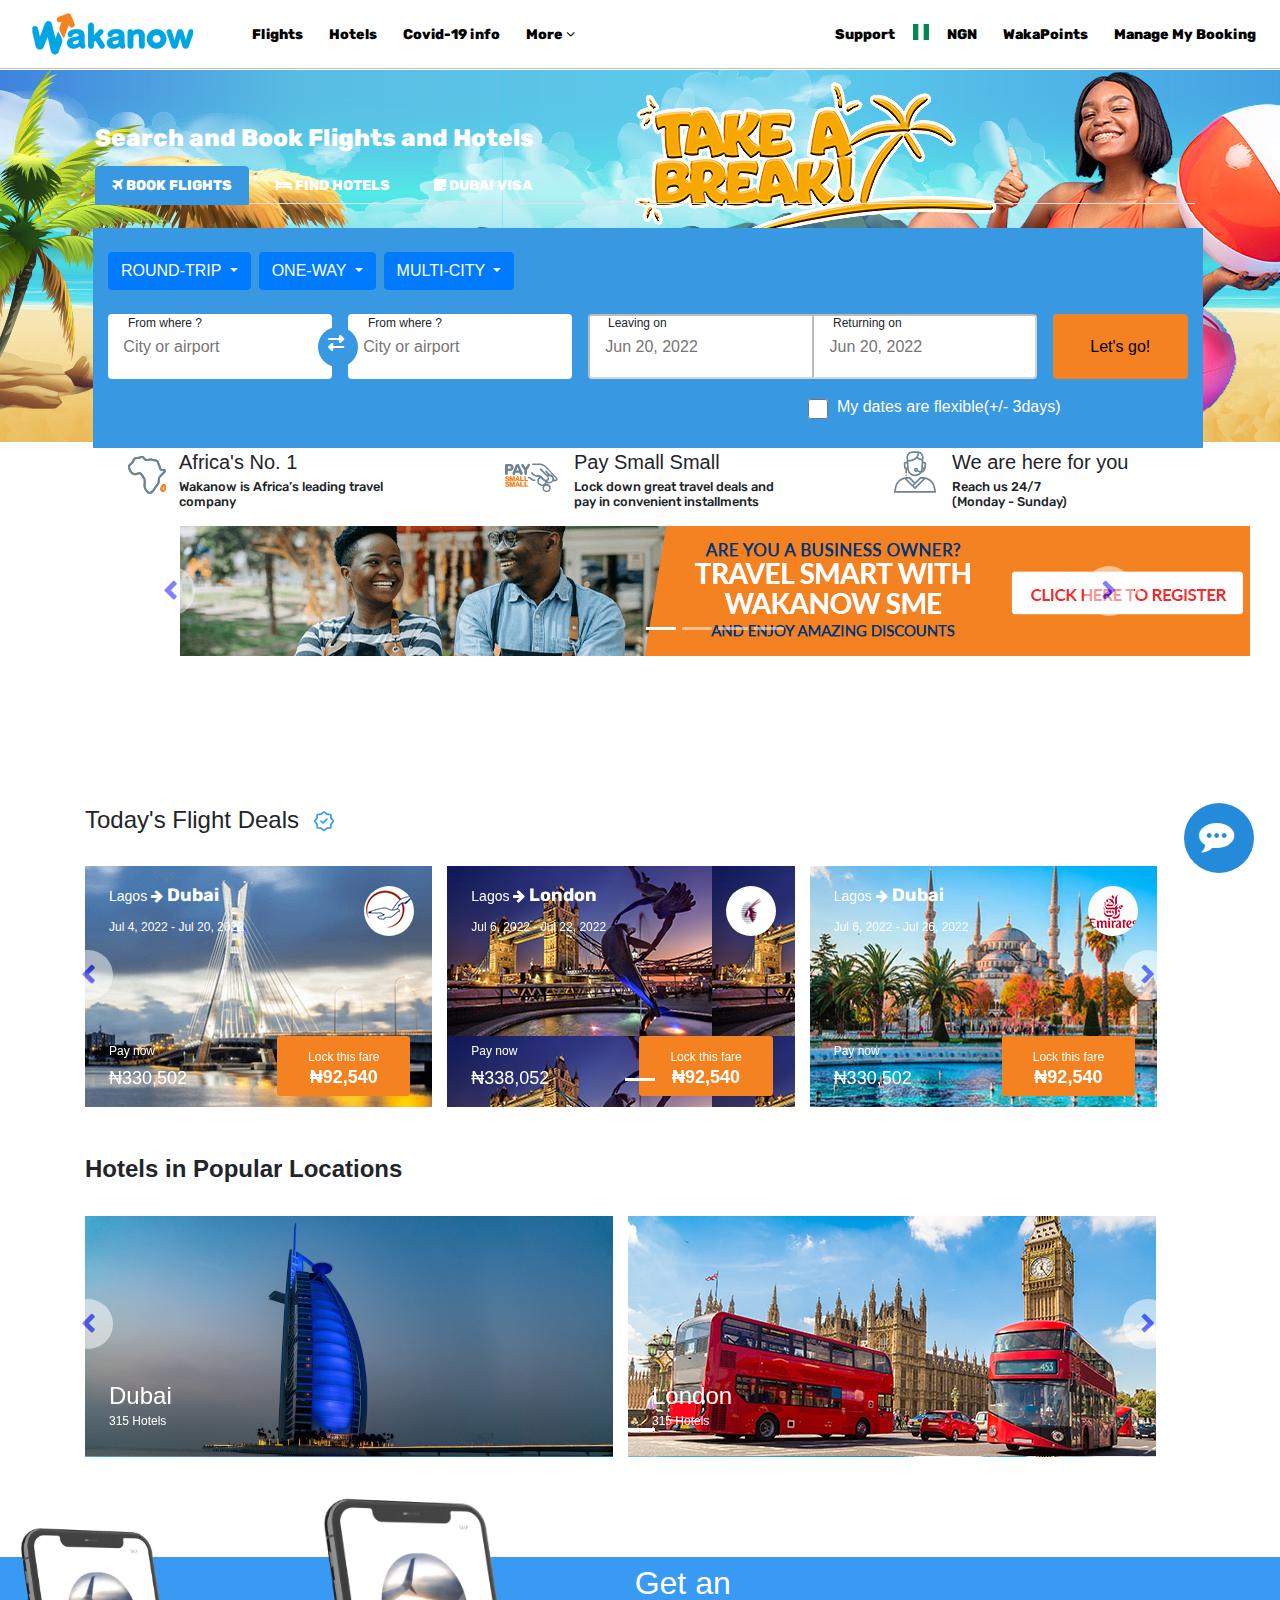
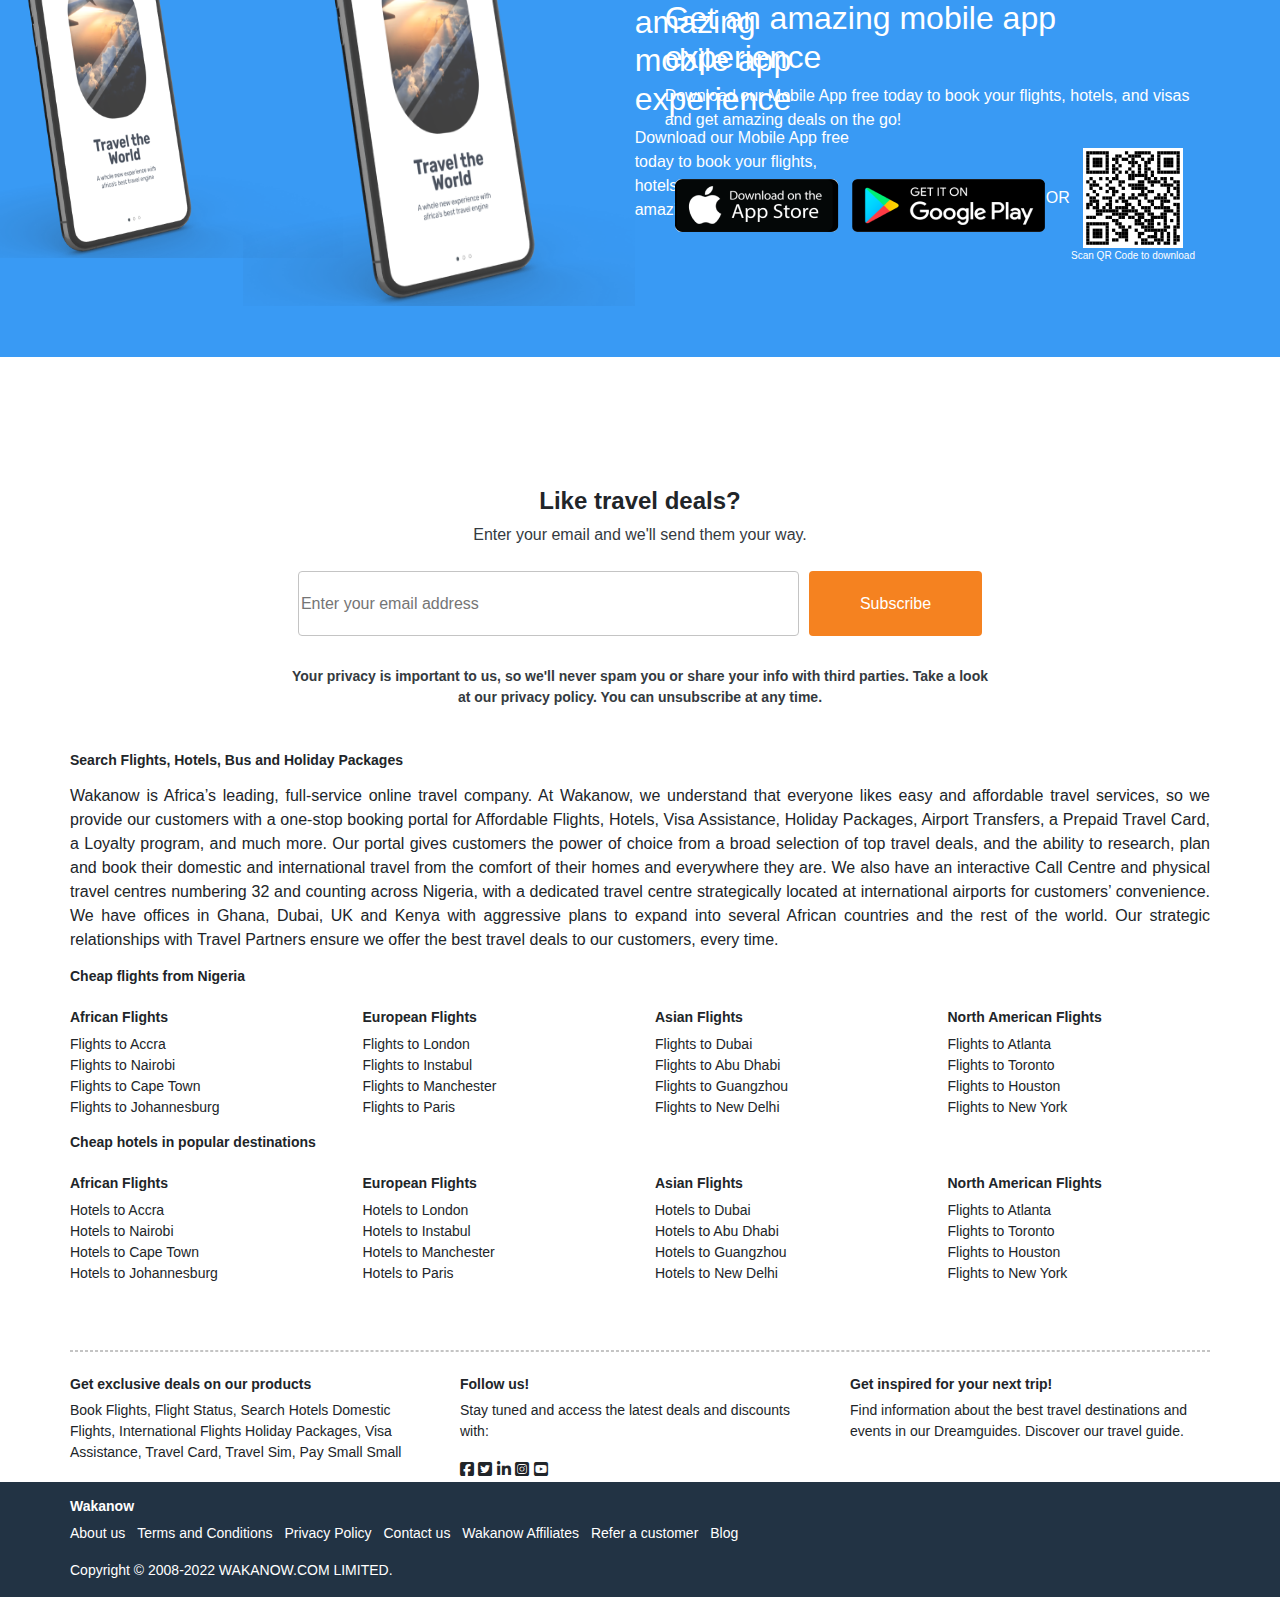
==== commit 3b887c9b: "waka10" ====
--- a/index.html
+++ b/index.html
@@ -47,7 +47,7 @@
         <div class="d-flex">
           <a class="navbar-brand ml-3" href="#">
             <img class="usman"
-              src="../image/wakanow-logo.png"
+              src="./image/wakanow-logo.png"
               alt="logo"
               style="font-size: 14px"
             />
@@ -97,7 +97,7 @@
                 class="mt-2"
                 id="nigeria"
                 height="16"
-                src="../image/flag.svg"
+                src="./image/flag.svg"
                 alt=""
               />
               <div class="dropdown2">
@@ -134,7 +134,7 @@
               >Support
               <div class="dropdown1">
                 <div class="all">
-                  <i class="fa fa-whatsapp"> <span>Whatsapp</span></i>
+                  <i class="fa fa-whatsapp"> <span>shaban</span></i>
                   <i class="fa fa-user-md"> <span>Customer Support</span></i>
                   <i class="fa fa-phone"> <span>Contact Us</span></i>
                 </div>
@@ -142,7 +142,76 @@
             </a>
           </li>
           <li>
-            <button class="ran"><i class="fa fa-bars" style=";"></i></button>
+            <button class="ran"><i class="fa fa-bars"></i>
+              <div class="tou">
+            <div class="iyanu">
+              <ul id="bait" class="navbar-nav mt-2 ml-4">
+                <li class="nav-item">
+                  <a class="nav-link" href="./d.html">Flights</a>
+                </li>
+                <li class="nav-item">
+                  <a class="nav-link" href="./g.html">Hotels</a>
+                </li>
+                <li class="nav-item">
+                  <a class="nav-link" href="covid19info.html">Covid-19 info</a>
+                </li>
+                <li class="nav-item">
+                  <a class="nav-link" id="tboy" href="#" style="border: none"
+                    >More <i class="fa fa-angle-down"></i>
+                    <div class="thawban">
+                      <div>
+                      <img src="../image/pay-small-small.svg" alt="">
+                      <p><a href="">hhhhhhhh</a></p>
+                    </div>
+                    </div>
+                  
+                  </a>
+                </li>
+              </ul>
+            </div>
+            <div class="goat">
+              <ul id="tab" class="navbar-nav">
+                <a>
+                  <div>
+                    <img 
+                      class="mt-2"
+                      id="nigeria"
+                      height="16"
+                      src="./image/flag.svg"
+                      alt=""
+                    />
+                    <div class="dropdown2">
+                      <div class="all">
+                        <i class="fa fa-whatsapp"> <span>Whatsapp</span></i>
+                        <i class="fa fa-user-md"> <span>Customer Support</span></i>
+                        <i class="fa fa-phone"> <span>Contact Us</span></i>
+                      </div>
+                    </div>
+                  </div>
+                </a>
+                <li class=" nav-item">
+                  <a class="nav-link" id="ngn" href="#" style="border: none"
+                    >NGN
+                    <div class="dropdown3">
+                      <div class="all">
+                        <i> <span>USD ($) Dollars</span></i>
+                        <i> <span>NGN (N) Naira</span></i>
+                      </div>
+                    </div></a>
+                  
+                </li>
+                <li class=" nav-item">
+                  <a class="nav-link" href="wakapoints.html" style="border: none">WakaPoints</a>
+                </li>
+                <li class="nav-item">
+                  <a class="nav-link" href="#" style="border: none"
+                    >Manage My Booking
+                  </a>
+                </li>
+              </ul>
+            </div>
+          </div>
+            </button>
           </li>
           </div>
         </ul>
@@ -299,7 +368,7 @@
               </div><br><br>
                 <button class="button">Let's go!</button>
               </div>
-              <div class="d-flex mt-3" style="margin-left: 700px;">
+              <div class="mar d-flex mt-3" style="margin-left: 700px;">
               <input class="check mt-1" type="checkbox">
               <div class="text-white f-">&nbsp;&nbsp;My dates are flexible(+/- 3days)</div>
               </div>              
@@ -365,7 +434,7 @@
       </div>
       <div class="ayo d-flex">
         <div style="margin-left: 120px;">
-          <img src="../image/africa-icon.svg" alt="" style="margin-bottom: 10px;">
+          <img src="./image/africa-icon.svg" alt="" style="margin-bottom: 10px;">
         </div>
         <div>
           <h5 class="ml-1">Africa's No. 1 <p class="travel">Wakanow is Africa’s leading travel
@@ -373,7 +442,7 @@
           </h5>
         </div>      
         <div style="margin-left:120px;">
-          <img src="../image/pay-small-small.svg" alt="">
+          <img src="./image/pay-small-small.svg" alt="">
         </div>
         <div>
           <h5 class="ml-3">Pay Small Small
@@ -382,7 +451,7 @@
         </h5>
       </div> 
         <div style="margin-left:120px;">
-          <img src="../image/telemarketer.svg" alt="">
+          <img src="./image/telemarketer.svg" alt="">
         </div>
         <div>
           <h5 class="ml-3">We are here for you
@@ -406,16 +475,16 @@
         <!-- The slideshow -->
         <div class="carousel-inner">
           <div class="carousel-item active">
-            <img class="ala" src="../image/Travel_Smart_Slider.png" alt="Los Angeles" width="" height="130px">
+            <img class="ala" src="./image/Travel_Smart_Slider.png" alt="Los Angeles" width="" height="130px">
           </div>
           <div class="carousel-item">
-            <img class="alas" src="../image/MAAS.png" alt="Chicago" width="" height="130px">
+            <img class="alas" src="./image/MAAS.png" alt="Chicago" width="" height="130px">
           </div>
           <div class="carousel-item">
-            <img class="alass" src="../image/HomeCovid.jpg" alt="New York" width="px" height="130px">
+            <img class="alass" src="./image/HomeCovid.jpg" alt="New York" width="px" height="130px">
           </div>
           <div class="carousel-item">
-            <img class="alasss" src="../image/Wakapoint_Sliderbanner.png" alt="New York" width="px" height="130px">
+            <img class="alasss" src="./image/Wakapoint_Sliderbanner.png" alt="New York" width="px" height="130px">
           </div>
         </div>
         
@@ -444,16 +513,16 @@
         <!-- The slideshow -->
         <div class="carousel-inner">
           <div class="carousel-item active">
-            <img class="ala" src="../image/Travel_Smart_Slider.png" alt="Los Angeles" width="" height="130px">
+            <img class="ala" src="./image/Travel_Smart_Slider.png" alt="Los Angeles" width="" height="130px">
           </div>
           <div class="carousel-item">
-            <img class="alas" src="../image/MAAS.png" alt="Chicago" width="" height="130px">
+            <img class="alas" src="./image/MAAS.png" alt="Chicago" width="" height="130px">
           </div>
           <div class="carousel-item">
-            <img class="alass" src="../image/HomeCovid.jpg" alt="New York" width="px" height="130px">
+            <img class="alass" src="./image/HomeCovid.jpg" alt="New York" width="px" height="130px">
           </div>
           <div class="carousel-item">
-            <img class="alasss" src="../image/Wakapoint_Sliderbanner.png" alt="New York" width="px" height="130px">
+            <img class="alasss" src="./image/Wakapoint_Sliderbanner.png" alt="New York" width="px" height="130px">
           </div>
         </div>
         
@@ -468,7 +537,7 @@
     </div>
     </div>
       <div class="container bg-white" style="margin-top: 150px;">
-        <h4>Today's Flight Deals <img class="ml-2" src="../image/verified.png" alt=""></h4>
+        <h4>Today's Flight Deals <img class="ml-2" src="./image/verified.png" alt=""></h4>
         <!-- <div class="d-flex mt-5">
         
         </div> -->
@@ -495,7 +564,7 @@
                   <p class="ml-4" style="font-size:12px; line-height:5px;">Jul 4, 2022 - Jul 20, 2022</p>
                 </div>
                 </div>
-                <img class="`" src="../image/P4.gif" alt="" style="border-radius: 100%; height: 50px; margin-left: 120px; margin-top: 20px; ">
+                <img class="`" src="./image/P4.gif" alt="" style="border-radius: 100%; height: 50px; margin-left: 120px; margin-top: 20px; ">
                 </div>
                 <div class=" shaban text-white d-flex" style="margin-top: 80px;">
                   <div>
@@ -554,7 +623,7 @@
                   <p class="ml-4" style="font-size:12px; line-height:5px;">Jul 6, 2022 - Jul 26, 2022</p>
                 </div>
                 </div>
-                <img class="`" src="../image/EK.gif" alt="" style="border-radius: 100%; height: 50px; margin-left: 120px; margin-top: 20px; ">
+                <img class="`" src="./image/EK.gif" alt="" style="border-radius: 100%; height: 50px; margin-left: 120px; margin-top: 20px; ">
                 </div>
                 <div class=" shaban text-white d-flex" style="margin-top: 80px;">
                   <div>
@@ -642,26 +711,35 @@
       <div class="bg">
       <div class="container" style="height:400px; margin-top: 100px;">
         <div class="d-flex align-items-center">
-          <div class="image-box" style="margin-top: -151px; margin-left: -200px;">
-            <img src="../image/app-download-icon-desktop.png" alt="" class="img-fluid d-none d-md-block" style="">
+          <div id="emma" class="image-box" style="margin-top: -151px; margin-left: -200px;">
+            <img src="./image/app-download-icon-desktop.png" alt="" class="img-fluid d-md-block" style="">
+          </div>
+          <div class="image-box" style="margin-top: -151px; margin-left: -100px;">
+            <img src="./image/app-download-icon-desktop.png" alt="" class="img-fluid d-md-block" style="height: 500px; object-fit: cover">
+          </div>
+          <div class="conten" style="margin-bottom: 60px;">
+            <h2 class="text-white font-weight-normal" style="width: 200px;">Get an amazing mobile app experience</h2>
+            <p class="text-white" style="width: 220px;">Download our Mobile App free today to book your flights, hotels, and visas and get amazing deals on the go!</p>
+            
           </div>
           <div class="content" style="margin-left: -190px;">
             <h2 class="text-white font-weight-normal">Get an amazing mobile app experience</h2>
             <p class="text-white">Download our Mobile App free today to book your flights, hotels, and visas and get amazing deals on the go!</p>
+          
             <div class="d-none d-md-flex align-items-center justify-content-between">
               <div>
                 <a href="https://apps.apple.com/us/app/id1467891138">
-                  <img src="../image/IOS-image.png" alt="">
+                  <img src="./image/IOS-image.png" alt="">
                 </a>
                 <a href="https://play.google.com/store/apps/details?id=com.wakanow.android">
-                  <img src="../image/Play-store.png" alt="">
+                  <img src="./image/Play-store.png" alt="">
                 </a>
               </div>
               <div>
                 <p class="text-white m-o">OR</p>
               </div>
               <div class="text-center">
-                <img src="../image/app-qr.svg" alt="" style="height: 100px;">
+                <img src="./image/app-qr.svg" alt="" style="height: 100px;">
                 <p class="m-0 text-white" style="font-size: 10px;">Scan QR Code to download</p>
               </div>
             </div>
--- a/index.css
+++ b/index.css
@@ -27,8 +27,6 @@
   box-shadow: 5px 5px 10px rgba(0, 0, 0, 0.15);
   position: absolute;
   display: none;
-  color: black;
-  font-family: rubik;
   right: 27%;
   margin-top: 25px;
 }
@@ -93,9 +91,12 @@
 }
 .all i {
   padding: 10px;
+  font-size: 14px;
+  font-family: rubik, sans-serif;
+  color: black;
 }
 .back {
-  background-image: url(../image/waka.jpg);
+  background-image: url(./image/waka.jpg);
   width: 100%;
   height:380px;
   background-repeat: no-repeat;
@@ -103,7 +104,7 @@
   padding: 0;
 }
 .bac {
-  background-image: url(../image/Hotel-Banner.png);
+  background-image: url(./image/Hotel-Banner.png);
   width: 100%;
   height:380px;
   background-repeat: no-repeat;
@@ -288,19 +289,19 @@
   border: none !important;
  }
  .london1{
-  background-image: url(../image/LAG-1.png);
+  background-image: url(./image/LAG-1.png);
   width: 347.328px;
   height: 240.688px;
   margin-right: 15px;
 }
  .london2{
-  background-image: url(../image/lag\ 2.jpg);
+  background-image: url(./image/lag\ 2.jpg);
   width: 347.328px;
   height: 240.688px;
   margin-right: 15px;
  }
  .london3{
-  background-image: url(../image/Instabul.jpg);
+  background-image: url(./image/Instabul.jpg);
   width: 347.328px;
   height: 240.688px;
  }
@@ -364,13 +365,13 @@
   color: white;
 }
  .dubai{
-  background-image: url(../image/Dubai.jpg);
+  background-image: url(./image/Dubai.jpg);
   width: 528px;
   margin-right:15px;
   height: 240.688px;
  }
  .london5{
-  background-image: url(../image/London.jpg);
+  background-image: url(./image/London.jpg);
   width: 528px; 
   height: 240.688px;
  }
@@ -468,6 +469,43 @@
     .nj{
       display: none;
   }
+  #bait{
+      text-align: left;
+  }
+  .iyanu{
+    background-color: #ffffff;
+    width: 95%;
+    height: 200px;
+    position: absolute;
+    left: 0%;
+    margin-top: 15px;
+    box-shadow: 5px 5px 10px rgba(0, 0, 0, 0.15);
+   
+  
+  }
+  .tou{
+    width: 100%;
+    height: 100vh;
+    background-color: #f1f1f1;
+    left: 0%;
+    position: fixed;
+    margin-top: 10px;
+    display: none;
+    
+  }
+  .goat{
+    background-color: #ffffff;
+    width: 95%;
+    height: 160px;
+    position: absolute;
+    left: 0%;
+    margin-top: 220px;
+    box-shadow: 5px 5px 10px rgba(0, 0, 0, 0.15);
+    
+  }
+  #tab{
+    text-align: left;
+  }
 @media (max-width: 414px){
   .back {
     background-image: none;
@@ -511,6 +549,7 @@
   border: none;
   margin-left: 10px;
 }
+
 .ibeji{
   display: inherit;
 }
@@ -518,21 +557,25 @@
   margin-left: 
 }
 #suppor{
-  font-size: 9px;
+  font-size: 10px;
+  margin-bottom: 40px
 }
 .tunji{
-  margin-top: 80px; 
+  margin-top: 20px; 
   margin-left: -30px;
   
   
 }
 .dimeji{
   border-bottom: 1px solid #c4c4c4;
-  position: fixed;
-  top: 0%;
-  width: 375px !important;
-  z-index: 2;
+  width: 100% !important;
   background-color: #ffffff;
+  height: 50px !important;
+  position: relative !important;
+  }
+.usman{
+  margin-bottom: 40px;
+  width: 120px !important;
 }
 .goa{
  font-size: 18px;
@@ -543,6 +586,7 @@
   display: inherit !important;
   display: flex !important;
   width: 400px !important;
+
   
 }
 .mom{
@@ -596,6 +640,24 @@
 .na{
   display: none;
 }
+.message{
+  display: none;
+}
+.mar{
+  display: none !important;
+}
+.nj{
+  display: none;
+}
+.content{
+  display: none;
+}
+#emma{
+  display: none;
+ }
+ .ran:focus .tou{
+  display: inherit;
+ }
  /* .ala{
   width: 370px;
  }
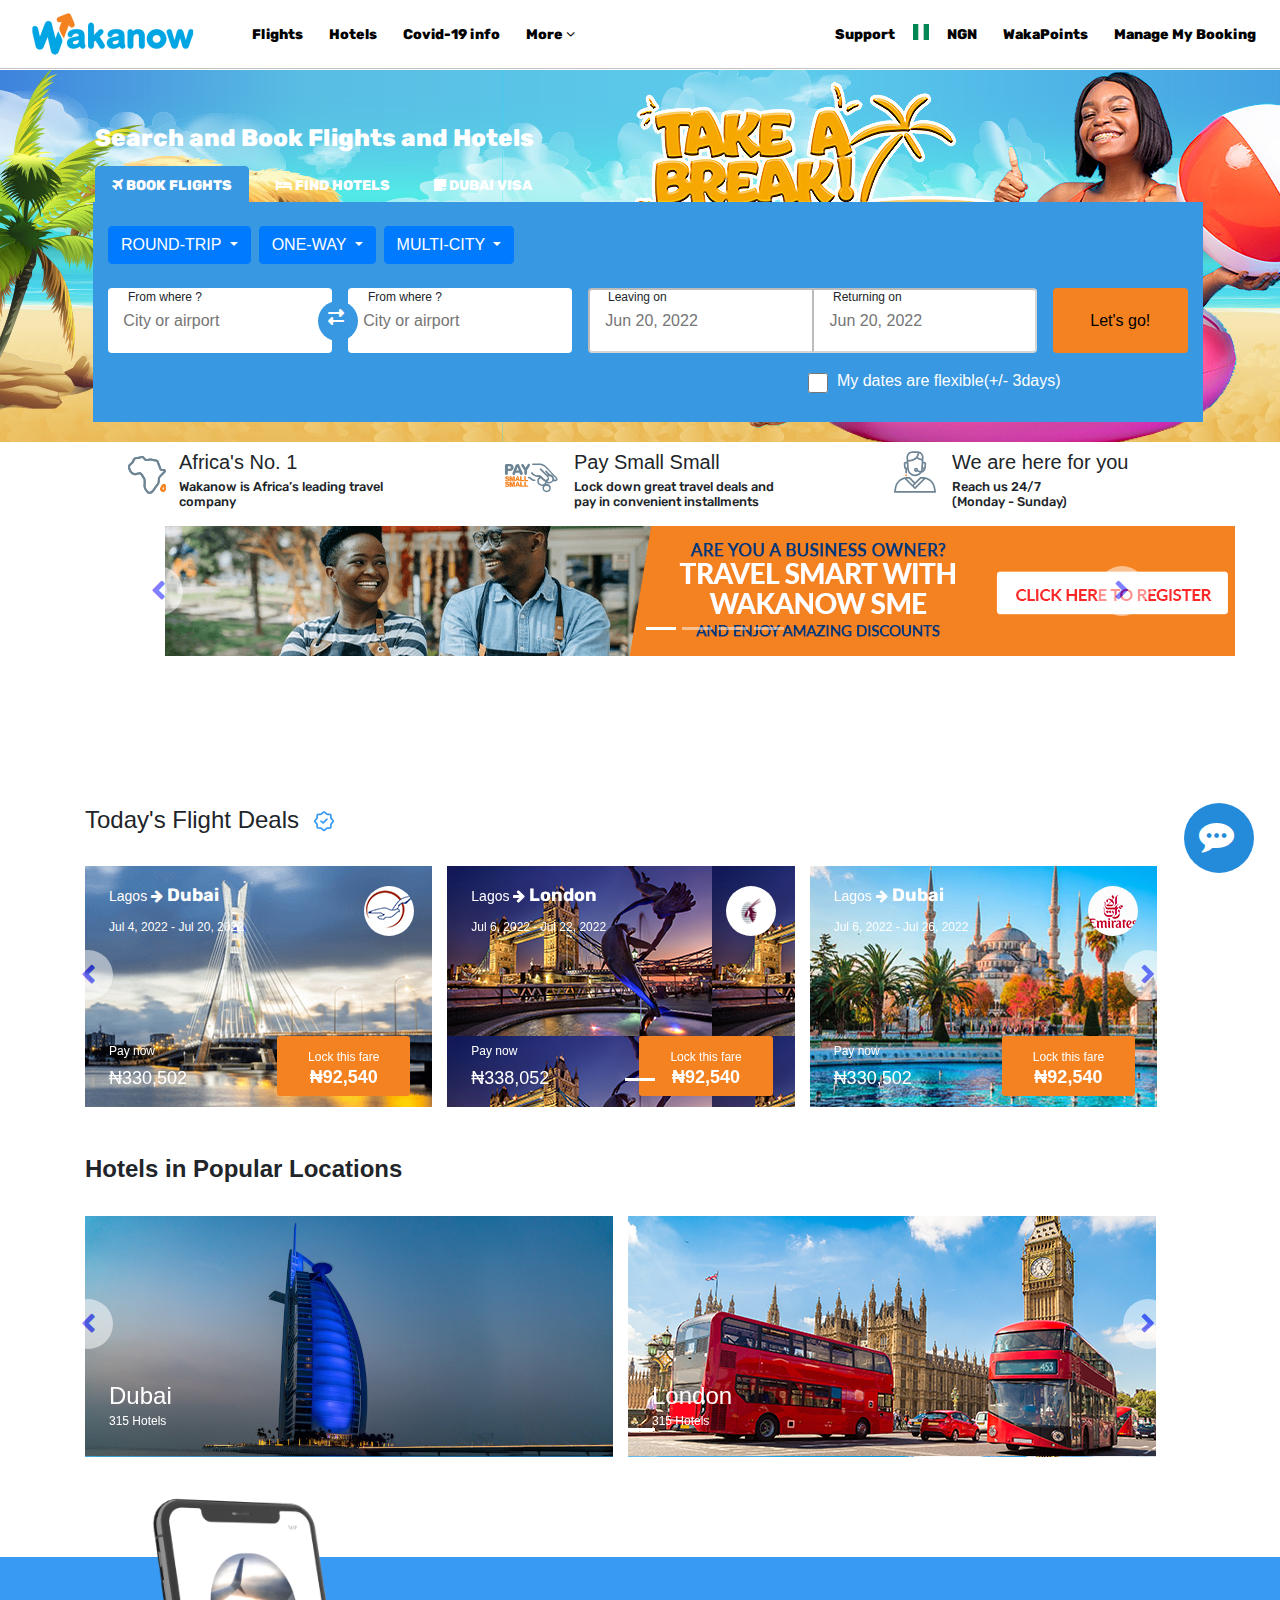
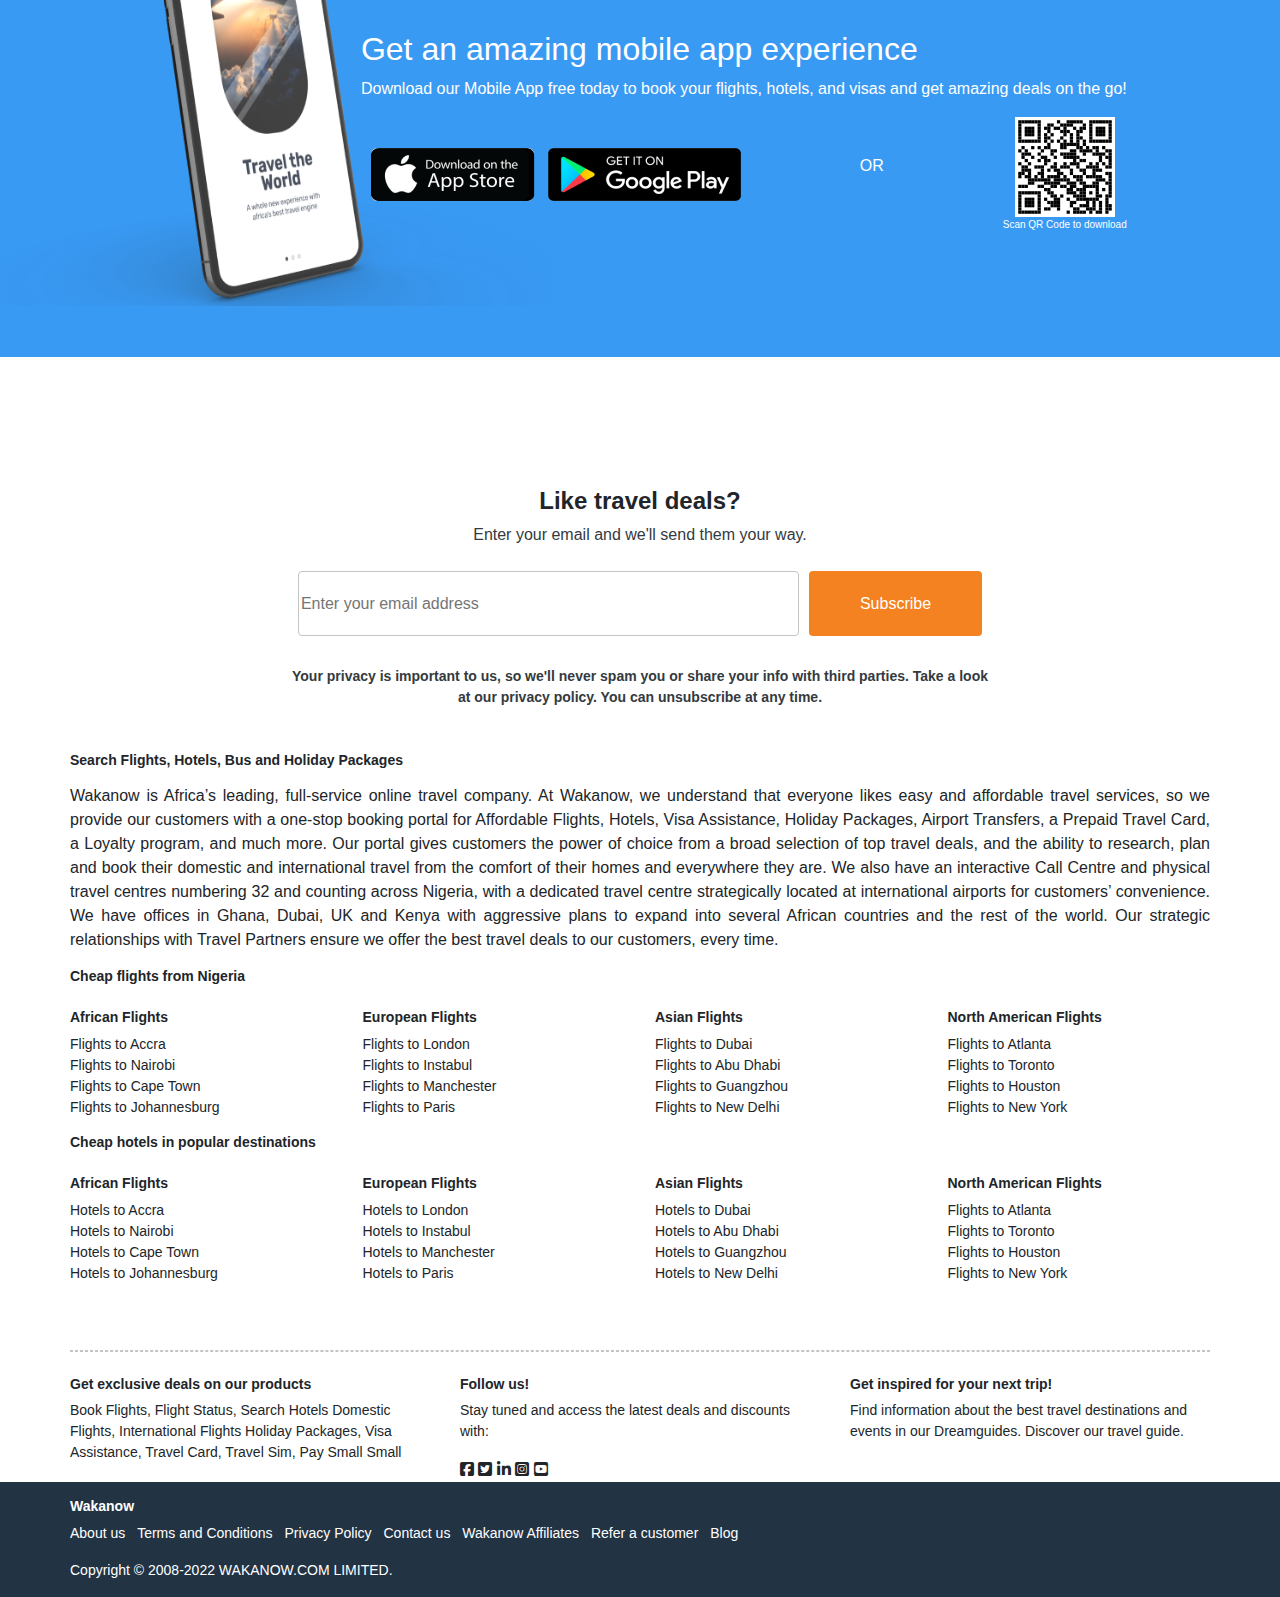
==== commit fd8db04d: "Merge pull request #5 from gbadeyankashab/shaban" ====
--- a/index.html
+++ b/index.html
@@ -45,7 +45,7 @@
       >
         <!-- Brand/logo -->
         <div class="d-flex">
-          <a class="navbar-brand ml-3" href="#">
+          <a class="navbar-brand ml-3" href="index.html">
             <img class="usman"
               src="./image/wakanow-logo.png"
               alt="logo"
@@ -147,10 +147,10 @@
             <div class="iyanu">
               <ul id="bait" class="navbar-nav mt-2 ml-4">
                 <li class="nav-item">
-                  <a class="nav-link" href="./d.html">Flights</a>
+                  <a class="nav-link" href="d.html">Flights</a>
                 </li>
                 <li class="nav-item">
-                  <a class="nav-link" href="./g.html">Hotels</a>
+                  <a class="nav-link" href="g.html">Hotels</a>
                 </li>
                 <li class="nav-item">
                   <a class="nav-link" href="covid19info.html">Covid-19 info</a>
@@ -161,7 +161,7 @@
                     <div class="thawban">
                       <div>
                       <img src="../image/pay-small-small.svg" alt="">
-                      <p><a href="">hhhhhhhh</a></p>
+                      
                     </div>
                     </div>
                   
@@ -238,16 +238,16 @@
               <a class="goa nav-link active text-white" data-toggle="tab" href="#home"><i class="fa fa-plane text-white"></i> Book Flights</a>
             </li>
             <li class="nav-item">
-              <a class="goa nav-link text-white" data-toggle="tab" href="#menu1" style="margin-left: -10px;"><i class="fa fa-bed"></i> Find Hotels</a>
+              <a id="gos" class="goa nav-link text-white" data-toggle="tab" href="#menu1" style=""><i class="fa fa-bed"></i> Find Hotels</a>
             </li>
             <li class="nav-item">
-              <a class="goa nav-link text-white" data-toggle="tab" href="#menu2"><i class="fa fa-sticky-note"></i> Dubai Visa</a>
+              <a id="goss" class="goa nav-link text-white" data-toggle="tab" href="#menu2"><i class="fa fa-sticky-note"></i> Dubai Visa</a>
             </li>
           </ul><br>
         
           <!-- Tab panes -->
           <div class="tab-content">
-            <div id="home" class="dads container tab-pane active bg-deji ml-2" style="height: 220px;"><br>
+            <div id="home" class="dads container tab-pane active bg-deji ml-2"><br>
               <div class="tao d-flex">
                 <div class="dropdown">
                   <button type="button" class="btn btn-primary dropdown-toggle text-white" data-toggle="dropdown">
@@ -316,12 +316,12 @@
               </div>
               <div class="d-flex"  id="shabxy">
                 <label _ngcontent-bpd-c108="" class="label">From where ?</label>
-                <input class="city" type="text" placeholder="   City or airport ">
-                <div class="rounded-circle bg-deji" style="width: 40px; height: 40px; position: absolute;margin-left: 210px; margin-top: 13px;">
+                <input id="rap" class="city" type="text" placeholder="   City or airport ">
+                <div class="ram rounded-circle bg-deji" style="width: 40px; height: 40px; position: absolute; margin-top: 13px;">
                 <i class="fa fa-right-left text-white mt-2 position-absolute" style="margin-left: 10px;"></i>
                 </div>
-                <br><label _ngcontent-bpd-c108="" class="label1">From where ?</label>
-                <input class="city ml-3" type="text" placeholder="   City or airport">          
+                <label _ngcontent-bpd-c108="" class="label1">From where ?</label>
+                <input id="rap" class="city ml-3" type="text" placeholder="   City or airport">        
                 <label _ngcontent-bpd-c108="" class="label2">Leaving on</label>               
                 <input class="city2 ml-3 bg-white" type="text" placeholder="   Jun 20, 2022" disabled>
                 <label _ngcontent-bpd-c108="" class="label3">Returning on</label>               
@@ -330,12 +330,12 @@
               </div>
               <div class=""  id="shabs">
                 <label _ngcontent-bpd-c108="" class="label">From where ?</label>
-                <input class="city" type="text" placeholder="   Murtala Muhammed International Airport " style="width: 350px !important; font-weight: 400; font-family: rubik, sans-serif; font-size: 16px;">
-                <div class="rounded-circle bg-deji" style="width: 40px; height: 40px; position: absolute;margin-left: 150px; margin-top: -10px;">
+                <input class="city" type="text" placeholder="   City or airport " style=" font-weight: 400; font-family: rubik, sans-serif; font-size: 16px;">
+                <div class="tay rounded-circle bg-deji" style="width: 40px; height: 40px; position: absolute;margin-top: -10px;">
                 <i class="fa fa-right-left text-white mt-2 position-absolute" style="margin-left: 10px;"></i>
                 </div>
                 <br><label _ngcontent-bpd-c108="" class="label7">To where ?</label>
-                <input class="city " type="text" placeholder="   Dubai International Airport (DXB)" style="width: 350px !important; font-weight: 400; font-family: rubik, sans-serif; font-size: 16px;"><br><br>          
+                <input class="city " type="text" placeholder="   city or airport" style=" font-weight: 400; font-family: rubik, sans-serif; font-size: 16px;"><br><br>          
                 <div class="d-flex">
                 <label _ngcontent-bpd-c108="" class="label8">Leaving on</label>               
                 <input class="city7 bg-white" type="text" placeholder="   Jun 20, 2022" disabled>
@@ -345,7 +345,7 @@
               </div><br>
               <div class="taoh d-flex">
                 <div class="dropdown">
-                  <button type="button" class="btn btn-white dropdown-toggle text-white" data-toggle="dropdown" style="height: 65px; width: 170px;">
+                  <button type="button" class="marc btn btn-white dropdown-toggle text-white" data-toggle="dropdown" style=";">
                     1 Passenger
                   </button>
                   <div class="dropdown-menu" style="width: 210px;">
@@ -355,7 +355,7 @@
                   </div>
                 </div>
                 <div class="dropdown ml-2">
-                  <button type="button" class="btn btn-white dropdown-toggle text-white" data-toggle="dropdown" style="height: 65px; width: 170px;">
+                  <button type="button" class="mas btn btn-white dropdown-toggle text-white" data-toggle="dropdown" style="">
                     Economy
                   </button>
                   <div class="dropdown-menu"style="width: 210px;">
@@ -368,7 +368,7 @@
               </div><br><br>
                 <button class="button">Let's go!</button>
               </div>
-              <div class="mar d-flex mt-3" style="margin-left: 700px;">
+              <div class="mar d-flex mt-3">
               <input class="check mt-1" type="checkbox">
               <div class="text-white f-">&nbsp;&nbsp;My dates are flexible(+/- 3days)</div>
               </div>              
@@ -433,6 +433,7 @@
         </div>
       </div>
       <div class="ayo d-flex">
+        <div class="d-flex">
         <div style="margin-left: 120px;">
           <img src="./image/africa-icon.svg" alt="" style="margin-bottom: 10px;">
         </div>
@@ -440,7 +441,9 @@
           <h5 class="ml-1">Africa's No. 1 <p class="travel">Wakanow is Africa’s leading travel
             <br> company</p>
           </h5>
-        </div>      
+        </div>
+      </div>  
+      <div class="d-flex">   
         <div style="margin-left:120px;">
           <img src="./image/pay-small-small.svg" alt="">
         </div>
@@ -449,7 +452,9 @@
           <p class="travel">Lock down great travel deals and
             <br>pay in convenient installments</p>
         </h5>
-      </div> 
+      </div>
+    </div> 
+    <div class="d-flex">
         <div style="margin-left:120px;">
           <img src="./image/telemarketer.svg" alt="">
         </div>
@@ -458,10 +463,10 @@
           <p class="travel">Reach us 24/7
            <br>(Monday - Sunday)</p>
          </h5>
-        </div>    
+        </div>
+      </div>    
       </div>
       <div class="na container-fluid">
-        <div class="col-lg-12">
       <div id="demo" class="ife carousel slide" data-ride="carousel" style="margin-left: 150px;">
 
         <!-- Indicators -->
@@ -478,24 +483,23 @@
             <img class="ala" src="./image/Travel_Smart_Slider.png" alt="Los Angeles" width="" height="130px">
           </div>
           <div class="carousel-item">
-            <img class="alas" src="./image/MAAS.png" alt="Chicago" width="" height="130px">
+            <img class="ala" src="./image/MAAS.png" alt="Chicago" width="" height="130px">
           </div>
           <div class="carousel-item">
-            <img class="alass" src="./image/HomeCovid.jpg" alt="New York" width="px" height="130px">
+            <img class="ala" src="./image/HomeCovid.jpg" alt="New York" width="px" height="130px">
           </div>
           <div class="carousel-item">
-            <img class="alasss" src="./image/Wakapoint_Sliderbanner.png" alt="New York" width="px" height="130px">
+            <img class="ala" src="./image/Wakapoint_Sliderbanner.png" alt="New York" width="px" height="130px">
           </div>
         </div>
         
         <!-- Left and right controls -->
-        <a class="carousel-control-prev" id="prev" href="#demo" data-slide="prev" style="margin-left: -90px;">
+        <a class="segu carousel-control-prev" id="prev" href="#demo" data-slide="prev" style="margin-left: -90px;">
           <span class="fa fa-chevron-left" style="color:blue; font-size: 20px; font-weight: bold; background-color: white; display: flex; justify-content: center; align-items: center; width: 50px; height: 50px; border-radius: 50%;"></span>
         </a>
         <a class="carousel-control-next" href="#demo" data-slide="next" style="margin-right: 60px;">
           <span class="fa fa-chevron-right" style="color:blue; font-size: 20px; font-weight: bold; background-color: white; display: flex; justify-content: center; align-items: center; width: 50px; height: 50px; border-radius: 50%; margin-left: 5px;"></span>></span>
         </a>
-      </div>
     </div>
     </div>
       <div class="nj container-fluid">
@@ -714,7 +718,7 @@
           <div id="emma" class="image-box" style="margin-top: -151px; margin-left: -200px;">
             <img src="./image/app-download-icon-desktop.png" alt="" class="img-fluid d-md-block" style="">
           </div>
-          <div class="image-box" style="margin-top: -151px; margin-left: -100px;">
+          <div id="ema" class="image-box" style="margin-top: -151px; margin-left: -100px;">
             <img src="./image/app-download-icon-desktop.png" alt="" class="img-fluid d-md-block" style="height: 500px; object-fit: cover">
           </div>
           <div class="conten" style="margin-bottom: 60px;">
--- a/index.css
+++ b/index.css
@@ -103,15 +103,6 @@
   margin-top: 70px;
   padding: 0;
 }
-.bac {
-  background-image: url(./image/Hotel-Banner.png);
-  width: 100%;
-  height:380px;
-  background-repeat: no-repeat;
-  margin-top: 70px;
-  padding: 0;
-
-}
 .book {
   font-size: 24px;
   font-family: rubik, sans-serif;
@@ -194,20 +185,7 @@
   border-bottom-right-radius:4px;
   margin-left:0.1px;
 }
-.city7{
-  width: 175px;
-  height: 65px;
-  border-top-left-radius: 4px;
-  border-bottom-left-radius: 4px;
-
-}
-.city8{
-  width: 175px;
-  height: 65px;
-  border-top-right-radius: 4px;
-  border-bottom-right-radius:4px;
-  margin-left:0.1px;
-}
+
 .town{
   width: 320px;
   height: 65px;
@@ -232,9 +210,6 @@
   border-bottom-right-radius:4px;
   border-left: none;
 }
-
-  
-
 .city{
   width: 250px;
   height: 65px;
@@ -305,20 +280,6 @@
   width: 347.328px;
   height: 240.688px;
  }
- /* .shaban{
-align-items: flex-start;
-box-sizing: border-box;
-color: rgb(255, 255, 255);
-cursor: pointer;
-display: flex;
-font-family: Rubik, sans-serif;
-font-size: 14px;
-font-weight: 400;
-height: 67.7812px;
-line-height: 21px;
-overflow-wrap: break-word;
-text-align: left;
- } */
  .primary{
   border-top-left-radius: 3px;
   border-top-right-radius: 3px;
@@ -503,8 +464,620 @@
     box-shadow: 5px 5px 10px rgba(0, 0, 0, 0.15);
     
   }
+  .ayo{
+    disp;
+  }
+  #emma{
+    display: none;
+  }
   #tab{
     text-align: left;
+  }
+  .ram{
+    margin-left: 210px;
+  }
+  .dads{
+    height: 220px; 
+    margin-top: -26px;
+  }
+  .mar{
+    margin-left: 700px;
+  }
+  /* #ema{
+    display: none;
+  } */
+  .conten{
+    display: none;
+  }
+  @media( max-width: 1200px){
+    #ball{ 
+      display: none;
+    }
+    #sch .bat{
+      display: none;
+    }
+    #nigeria{
+      display: none;
+    }
+    .ibeji{
+      display: inherit;
+    }
+    .ran{
+      display: inherit;
+      border: none;
+      margin-left: 10px;
+    }
+    #ema{
+      display: none;
+    }
+    .conten{
+      display: none;
+    }
+
+    .label2{
+      font-size: 12px;
+      position: absolute;
+      margin-left: 420px;
+      
+    }
+    .label3{
+      font-size: 12px;
+      position: absolute;
+      margin-left: 605px;
+      
+      
+    }
+    .label1{
+      font-size: 12px;
+      position: absolute;
+      margin-left: 220px;
+      
+    }
+    .ram{
+      margin-left: 172px;
+     }
+     .mar{
+      margin-left: 550px;
+     }
+  }
+  @media(max-width: 990px){
+    #shabxy{
+      flex-wrap: wrap;
+     }
+     #rap{
+      width: 300px;
+     }
+     .ram{
+      margin-left: 287px;
+     }
+     .city2{
+      width: 220px;
+      margin-top: 10px;
+      margin-left: -2px !important;
+     }
+     .city3{
+      width: 220px;
+      margin-top: 10px;
+     }
+     .button{
+      width: 165px;
+      margin-top: 10px;
+     }
+     .book{
+      padding-top: 10px;
+     }
+     .dads{
+      height: 250px; 
+      
+    }
+    .label2{
+      font-size: 12px;
+      position: absolute;
+      margin-left: 17px;
+      margin-top: 80px;
+    }
+    .label3{
+      font-size: 12px;
+      position: absolute;
+      margin-left: 235px;
+      margin-top: 80px;
+      
+    }
+    .mar{
+      display: none !important;
+    }
+    .label1{
+      font-size: 12px;
+      position: absolute;
+      margin-left: 330px;
+      
+    }
+  }
+  @media( max-width: 755px){
+    #ball{ 
+      display: none;
+    }
+    #sch .bat{
+      display: none;
+    }
+    #nigeria{
+      display: none;
+    }
+    .ibeji{
+      display: inherit;
+    }
+    .ran{
+      display: inherit;
+      border: none;
+      margin-left: 10px;
+    }
+    .back {
+      background-image: url(./image/waka.jpg);
+      width: 755px;
+      height:380px;
+      background-repeat: no-repeat;
+      margin-top: -1px;
+      padding: 0;
+    }
+    .dimeji{
+      border-bottom: 1px solid #c4c4c4;
+      width: 100% !important;
+      background-color: #ffffff;
+      height: 50px !important;
+      position: relative !important;
+      }
+     #shabxy{
+      flex-wrap: wrap;
+     }
+     #rap{
+      width: 230px;
+     }
+     .ram{
+      margin-left: 217px;
+     }
+     .city2{
+      width: 150px;
+      margin-top: 10px;
+      margin-left: -2px !important;
+     }
+     .city3{
+      width: 150px;
+      margin-top: 10px;
+     }
+     .button{
+      width: 100px;
+      margin-top: 10px;
+     }
+     .book{
+      padding-top: 10px;
+     }
+     .dads{
+      height: 250px; 
+      
+    }
+    .label2{
+      font-size: 12px;
+      position: absolute;
+      margin-left: 35px;
+      margin-top: 80px;
+    }
+    .label3{
+      font-size: 12px;
+      position: absolute;
+      margin-left: 185px;
+      margin-top: 80px;
+      
+    }
+    .message{
+      background-color: rgb(35, 139, 217); 
+      width: 70px; 
+      height: 70px; 
+      border-radius: 100%; 
+      position: fixed; 
+      bottom: 3%; 
+      margin-right: 150px;
+      
+     }
+     .mar{
+      display: none;
+     }
+     .content{
+      margin-left: 100px !important;
+     }
+     #emma{
+      display: none;
+     }
+     #ema{
+      display: inherit;
+     }
+    
+     
+     .ayo{
+      display: block !important;
+     }
+     /* .ala{
+      padding-right: 00px;
+     } */
+    .segu{
+      padding-left: 100px !important;
+    }
+  }
+@media(max-width: 575px){
+  .back {
+    background-image: none;
+    width: 100%;
+    height:600px;
+    background-repeat: no-repeat;
+    padding: 0;
+    background-color: #3898E2;
+    margin: 0;
+}
+
+.city8{
+  width: 290px ;
+  height: 65px;
+  border-top-left-radius: 4px;
+  border-bottom-left-radius: 4px;
+  
+}
+.city7{
+  width: 290px ;
+  height: 65px;
+  border-top-left-radius: 4px;
+  border-bottom-left-radius: 4px;
+  padding-right: 50px;
+}
+.marc{
+  height: 65px; 
+  width: 274px; 
+}
+.mas{
+  height: 65px; 
+  width: 274px;
+}
+.book{
+  display: none;
+}
+.fa-plane{
+  display: block;
+  margin-left: 30px;
+}
+.tay{
+  margin-left: 250px;
+}
+.fa-bed{
+  display: block;
+  margin-left: 30px;
+}
+.fa-sticky-note{
+  display: block;
+  margin-left: 30px;
+}
+#ball{
+  display: none;
+}
+#sch .bat{
+  display: none;
+}
+#nigeria{
+  display: none;
+}
+.usman{
+  width: 90px;
+  margin-left: -30px;
+}
+.ran{
+  display: inherit;
+  border: none;
+  margin-left: 10px;
+}
+
+.ibeji{
+  display: inherit;
+}
+.anu{
+  margin-left: 
+}
+#suppor{
+  font-size: 10px;
+  margin-bottom: 40px
+}
+.tunji{
+  margin-top: 20px; 
+  margin-left: -30px;
+  
+  
+}
+.dimeji{
+  border-bottom: 1px solid #c4c4c4;
+  width: 100% !important;
+  background-color: #ffffff;
+  height: 50px !important;
+  position: relative !important;
+  }
+.usman{
+  margin-bottom: 40px;
+  width: 120px !important;
+}
+.goa{
+ font-size: 18px;
+ font-weight: 400;
+ 
+}
+.city{
+  width: 555px;
+}
+#gos{
+  margin-left: 80px;
+}
+#goss{
+  margin-left: 80px;
+}
+.dad{
+  display: inherit !important;
+  display: flex !important;
+  width: 565px !important;
+
+  
+}
+.mom{
+  display: none;
+}
+.tao{
+  display: none !important;
+}
+.bolu{
+  display: inherit !important;
+  display: flex !important;
+  justify-content: space-between;
+  align-items: center;
+  font-size: 14px;
+  margin-top: -40px;
+}
+#shabxy{
+ display: none !important;     
+}
+#shabs{
+  display: inherit;
+}
+.taoh button{
+  background-color: white !important;
+  color: black !important;
+  font-size: 16px;
+  font-weight: 500;
+  font-family: rubik, sans-serif;
+}
+.button{
+  border: none;
+  /* background-color: #F58220; */
+  background-color:rgb(245, 130, 32);
+  width: 560px;
+  border-top-left-radius: 4px;
+  border-top-right-radius: 4px;
+  border-bottom-left-radius: 4px;
+  border-bottom-right-radius: 4px;
+  margin-left: -2px ;
+  height: 65px;
+ }
+ .ayo{
+  display: none !important;
+ }
+ .ife{
+  margin-left: -400px !important;
+ }
+ .nj{
+  display: inherit;
+}
+.na{
+  display: none;
+}
+.message{
+  display: none;
+}
+.mar{
+  display: none !important;
+}
+.nj{
+  display: none;
+}
+.content{
+  display: none;
+}
+#emma{
+  display: none;
+ }
+ .ran:focus .tou{
+  display: inherit;
+ }
+
+}
+@media( max-width: 572px){
+  .back {
+    background-image: none;
+    width: 100%;
+    height:600px;
+    background-repeat: no-repeat;
+    padding: 0;
+    background-color: #3898E2;
+    margin: 0;
+}
+
+.city8{
+  width: 280px ;
+  height: 65px;
+  border-top-left-radius: 4px;
+  border-bottom-left-radius: 4px;
+  
+}
+.city7{
+  width: 280px ;
+  height: 65px;
+  border-top-left-radius: 4px;
+  border-bottom-left-radius: 4px;
+  padding-right: 50px;
+}
+.marc{
+  height: 65px; 
+  width: 274px; 
+}
+.mas{
+  height: 65px; 
+  width: 274px;
+}
+.book{
+  display: none;
+}
+.fa-plane{
+  display: block;
+  margin-left: 30px;
+}
+.tay{
+  margin-left: 250px;
+}
+.fa-bed{
+  display: block;
+  margin-left: 30px;
+}
+.fa-sticky-note{
+  display: block;
+  margin-left: 30px;
+}
+#ball{
+  display: none;
+}
+#sch .bat{
+  display: none;
+}
+#nigeria{
+  display: none;
+}
+.usman{
+  width: 90px;
+  margin-left: -30px;
+}
+.ran{
+  display: inherit;
+  border: none;
+  margin-left: 10px;
+}
+
+.ibeji{
+  display: inherit;
+}
+.anu{
+  margin-left: 
+}
+#suppor{
+  font-size: 10px;
+  margin-bottom: 40px
+}
+.tunji{
+  margin-top: 20px; 
+  margin-left: -30px;
+  
+  
+}
+.dimeji{
+  border-bottom: 1px solid #c4c4c4;
+  width: 100% !important;
+  background-color: #ffffff;
+  height: 50px !important;
+  position: relative !important;
+  }
+.usman{
+  margin-bottom: 40px;
+  width: 120px !important;
+}
+.goa{
+ font-size: 18px;
+ font-weight: 400;
+ 
+}
+.city{
+  width: 555px;
+}
+#gos{
+  margin-left: 80px;
+}
+#goss{
+  margin-left: 80px;
+}
+.dad{
+  display: inherit !important;
+  display: flex !important;
+  width: 565px !important;
+
+  
+}
+.mom{
+  display: none;
+}
+.tao{
+  display: none !important;
+}
+.bolu{
+  display: inherit !important;
+  display: flex !important;
+  justify-content: space-between;
+  align-items: center;
+  font-size: 14px;
+  margin-top: -40px;
+}
+#shabxy{
+ display: none !important;     
+}
+#shabs{
+  display: inherit;
+}
+.taoh button{
+  background-color: white !important;
+  color: black !important;
+  font-size: 16px;
+  font-weight: 500;
+  font-family: rubik, sans-serif;
+}
+.button{
+  border: none;
+  /* background-color: #F58220; */
+  background-color:rgb(245, 130, 32);
+  width: 560px;
+  border-top-left-radius: 4px;
+  border-top-right-radius: 4px;
+  border-bottom-left-radius: 4px;
+  border-bottom-right-radius: 4px;
+  margin-left: -2px ;
+  height: 65px;
+ }
+ .ayo{
+  display: none !important;
+ }
+ .ife{
+  margin-left: -400px !important;
+ }
+ .nj{
+  display: inherit;
+}
+.na{
+  display: none;
+}
+.message{
+  display: none;
+}
+.mar{
+  display: none !important;
+}
+.nj{
+  display: none;
+}
+.content{
+  display: none;
+}
+#emma{
+  display: none;
+ }
+ .ran:focus .tou{
+  display: inherit;
+ }
   }
 @media (max-width: 414px){
   .back {
@@ -519,6 +1092,26 @@
 .book{
   display: none;
 }
+.marc{
+  height: 65px; 
+  width: 195px;
+}
+.mas{
+  height: 65px; 
+  width: 195px;
+}
+.tay{
+  margin: 165px;
+}
+#gos{
+  margin-left: 10px;
+}
+#goss{
+  margin-left: -10px;
+}
+.city{
+  width: 400px;
+}
 .fa-plane{
   display: block;
   margin-left: 30px;
@@ -620,7 +1213,7 @@
   border: none;
   /* background-color: #F58220; */
   background-color:rgb(245, 130, 32);
-  width: 350px;
+  width: 400px;
   border-top-left-radius: 4px;
   border-top-right-radius: 4px;
   border-bottom-left-radius: 4px;
@@ -658,18 +1251,33 @@
  .ran:focus .tou{
   display: inherit;
  }
- /* .ala{
-  width: 370px;
- }
- .alas{
-  width: 370px;
- }
- .alass{
-  width: 370px;
- }
- .alass{
-  width: 370px;
- } */
+ .city7{
+  width: 210px;
+  height: 65px;
+  border-top-left-radius: 4px;
+  border-bottom-left-radius: 4px;
+
+}
+.city8{
+  width: 210px;
+  height: 65px;
+  border-top-right-radius: 4px;
+  border-bottom-right-radius:4px;
+  margin-left:0.1px;
+}
+
+.label8{
+  font-size: 12px;
+  position: absolute;
+  margin-left: 20px;
+  
+}
+.label9{
+  font-size: 12px;
+  position: absolute;
+  margin-left: 227px;
+  
+}
 }
 
  